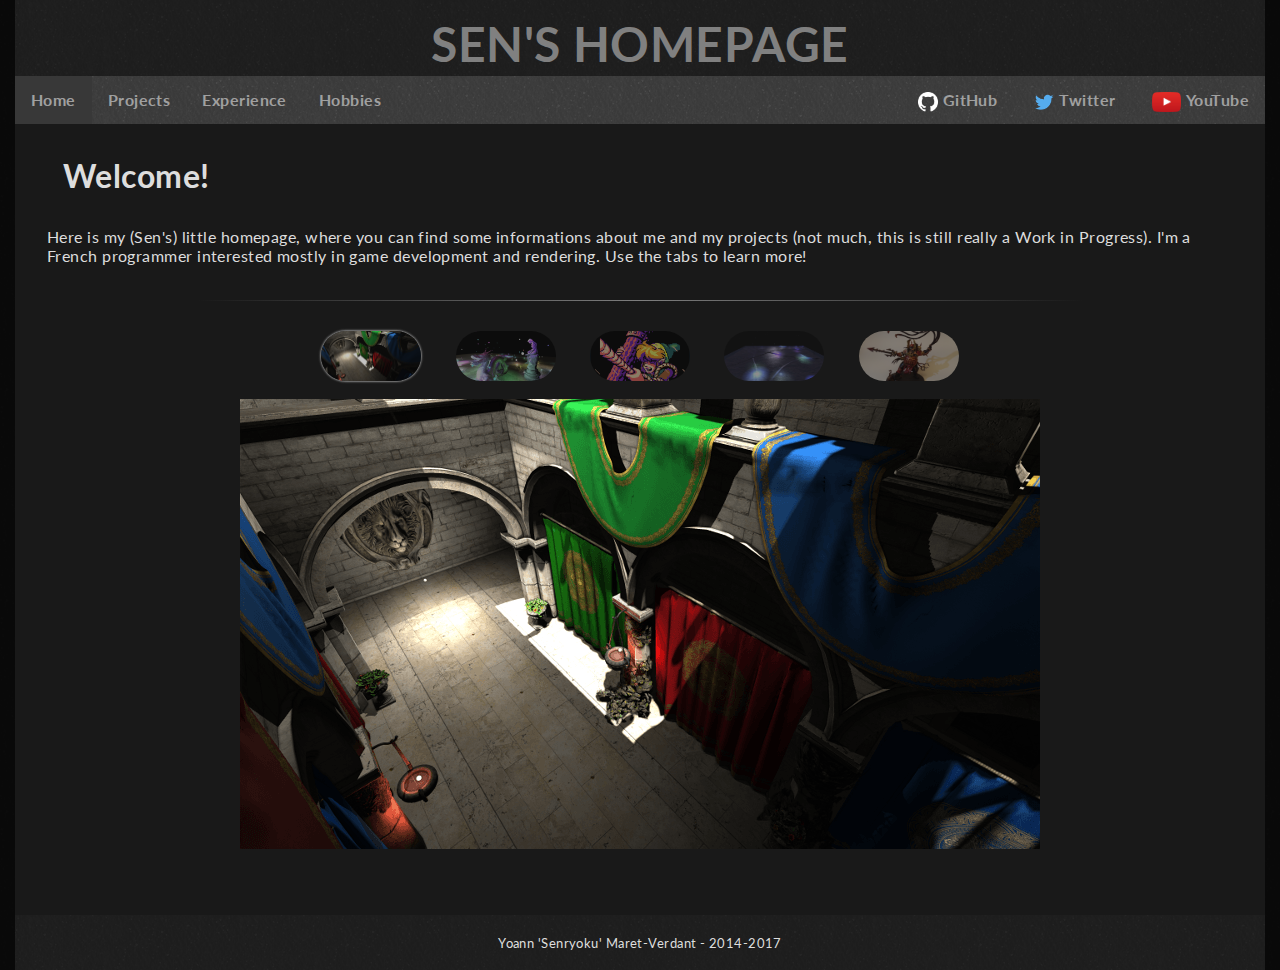
==== index.html @ f0add510 "style" ====
<!DOCTYPE html>
<html>
    <head>
		<meta http-equiv="Content-Type" content="text/html; charset=UTF-8" >
		<link href="https://fonts.googleapis.com/css?family=Lato" rel="stylesheet"> 
        <link rel="stylesheet" type="text/css" href="css/default_style.css" />
        <title>Sen's Homepage</title>
    </head>
    <body>
		<header>
			<h1>Sen's Homepage</h1>
		</header>
        
		<navbar>
			<ul id="nav">
				<li id="index"><a href="index.html">Home</a></li><!--
				--><li id="projects"><a href="projects.html">Projects</a></li><!--
				--><li id="experience"><a href="experience.html">Experience</a></li><!--
				--><li id="hobbies"><a href="hobbies.html">Hobbies</a></li><!--
			--></ul>
			
			<ul id="links">
				<li><!--
					--><a href="https://github.com/Senryoku/" ><img alt="GitHub Logo" src="data/img/GitHub-Mark-Light-32px.png" />GitHub</a><!--
				--></li><!--
				--><li><!--
					--><a href="https://twitter.com/Senryoku_" ><img alt="Twitter Logo" src="data/img/TwitterLogo.png" />Twitter</a><!--
				--></li><!--
				--><li><!--
					--><a href="https://www.youtube.com/channel/UCK7AMaH94nVYP1Jb4ZnoVQw/feed" ><img alt="YouTube Logo" src="data/img/YouTube-icon-full_color.png" />YouTube</a><!--
				--></li>
			</ul>
		</navbar>
				
		<content>
				<script>document.querySelector('#index').classList.add('selected');</script>
				
				<h2>Welcome!</h2>
				<p>
					Here is my (Sen's) little homepage, where you can find some informations about me and my projects (not much, this is still really a Work in Progress). I'm a French programmer interested mostly in game development and rendering.
					Use the tabs to learn more!
				</p>
				
				<hr>
				
				<style>
				#image-zoom {
					position: relative;
					margin: auto;
					height: 500px;
				}
				
				#image-zoom img {
					position: absolute;
					top: 0;
					margin-left: auto;
					margin-right: auto;
					left: 0;
					right: 0;
					max-width: 100%;
					max-height: 100%;
					transition: all 1s;
				}
				
				.fade {
					opacity: 0;
				}
				
				.image-collection {
					text-align: center;
				}
				
				.image-collection img {
					display: inline-block;
					
					width: 100px;
					height: 50px;
					object-fit: cover;
					
					-webkit-border-radius: 25px;
					-moz-border-radius: 25px;
					border-radius: 25px;
					
					margin-left: 15px;
					margin-right: 15px;
					margin-bottom: 15px;
					
					cursor: pointer;
					cursor: hand;
					
					opacity: 0.5;
					transition: all 1s;
				}
				
				.image-selected {
					opacity: 0.75 !important;
					box-shadow: 0px 0px 2px 1px #AAA;
				}
				
				.image-collection img:hover {
					opacity: 1;
					box-shadow: 0px 0px 2px 1px #EEE;
					transition: all 0.2s;
				}
				</style>
				
				<div class="image-collection">
					<img src="data/img/DeferredRendering/VHD_mini.png" />
					<img src="data/img/DeferredRendering/Particles250_mini.png" />
					<img src="data/img/SenBoy/SenBoy_Zelda_1.png" />
					<img src="data/img/water.png" />
					<img src="data/img/Warhammer/Bloodstoker.jpg" />
				</div>
				
				<div id="image-zoom">
					<img src="" />
					<img class="fade" src="" />
				</div>
				
				<script>
					let image_zoom = document.querySelector("#image-zoom");
					let displayed_img = 0;
					let col = document.querySelector(".image-collection");
					
					for (var i = 0, len = col.children.length; i < len; i++) {
						// Plug select funtion to all children
						(function(index) {
							col.children[index].onclick = function(){
								  select(index);
							}
						})(i);
					}
					
					var rotate_timing = 5000;
					var auto_rotate;
					var current_image = 0;
					
					function select(idx)
					{
						image_zoom.children[displayed_img].classList.add('fade');
						displayed_img = (displayed_img + 1) % 2;
						image_zoom.children[displayed_img].classList.remove('fade');
						
						col.children[current_image].classList.remove('image-selected');
						current_image = idx;
						col.children[current_image].classList.add('image-selected');
												
						image_zoom.children[displayed_img].src = col.children[idx].getAttribute("src");
						clearTimeout(auto_rotate);
						auto_rotate = setTimeout(roll_image, rotate_timing);
					}
					
					function roll_image()
					{
						select((current_image + 1) % col.children.length);
					}
					
					select(0);
				</script>
		</content>
		
		<footer>
			<p>
				Yoann 'Senryoku' Maret-Verdant - 2014-2017
			</p>
		</footer>
    </body>
</html>
---- css/default_style.css ----
html
{
	font-family: 'Lato', sans-serif;
	letter-spacing: 0.028em;
	
	background-color: black;
	background: linear-gradient(rgba(0, 0, 0, 0.85), rgba(0, 0, 0, 0.85)), url('../data/img/nav_bg.png');
	
	padding: 0;
	margin: 0;

    overflow: -moz-scrollbars-vertical; 
    overflow-y: scroll;
}

body
{
	display: grid;
	grid-template-rows: 4.75rem 3rem auto auto;
	grid-template-areas: 
		"header"
		"navbar"
		"content"
		"footer";
		
	background-color: #191919;
	color: #DDD;
	
	max-width: 1250px;
	min-height: 100vh;
	margin: 0 auto;
	
	font-size: 100%;
}

h1
{
	font-size: 3em;
	padding: 0;
	margin: 0;
	
	color: #808080;
}

a
{
	color: #A0A0A0;
	text-decoration: none;
}

a:hover
{
	color: #FFFFFF;
}

header 
{
	grid-area: header;
	background: linear-gradient(rgba(0, 0, 0, 0.5), rgba(0, 0, 0, 0.5)), url('../data/img/nav_bg.png');
}

header h1
{
	text-align: center;
	padding: 15px;
	text-transform: uppercase;
}

/****************************************************************
* Navbar */

navbar
{
	grid-area: navbar;
	
	display: grid;
	grid-template-columns: auto auto auto;
	grid-template-areas: "nav . links";
		
	background-image: url("../data/img/nav_bg.png");
	background-color: #404040;

	text-transform: capitalize;
}

#nav {
	grid-area: nav;
}

#links {
	grid-area: links;
	justify-self: end;
}

navbar ul
{
	display: inline;
	list-style-type: none;
	
	margin: 0;
	padding: 0;
	height: 3em;
}

navbar li
{
	display: inline-block;
	margin: 0;
	
	line-height: 3em;
	font-weight: bold;
	transition: background 0.3s;
}

navbar li.selected
{
	background-color: #383838;
}

navbar li:hover
{
	background-color: #303030;
	
	transition: background 0.3s;
}

navbar li a
{
	display: inline-block;
	width: 100%;
	height: 100%;
	padding-left: 1em;
	padding-right: 1em;
}

#links img
{
	height: 20px;
	padding: 5px;
	vertical-align: middle;
}

/****************************************************************/


h2
{
	text-transform: capitalize;
	font-size: 2em;
	
	padding: 0.5em;
	margin: 0px;
}

h3
{
	font-size: 1.5em;
}

content
{
	grid-area: content;
	
	background: #191919;
	display: block;
	margin: 0;
	padding: 1em;
	padding-left: 2em;
	padding-right: 2em;
}

content > img
{
	display: block; 
	margin: auto; 
	border-radius: 8px;
	box-shadow: 0 1px 5px #000000;
}


ul.FigureList
{
	width: 80%;
	margin: auto;
	text-align: center;
	list-style-type: none;
}

ul.FigureList_Col2
{
	width: 80%;
	margin: auto;
	text-align: center;
	list-style-type:none;
    -moz-column-count: 2;
    -moz-column-gap: 30px;
    -webkit-column-count: 2;
    -webkit-column-gap: 30px;
    column-count: 2;
    column-gap: 30px;
}

figure
{
	width: 100%;
	display: inline-block;
	margin: auto;
	padding-bottom: 15px;
	padding-top: 15px;
}

figure > *
{
	height: auto;
	max-width: 100%;
	display: block;
	margin: auto;
}

figure > img
{
	border-radius: 8px;
	box-shadow: 0 1px 5px #000000;
	max-width: 100%;
	max-height: 100%;
}

figure.single
{
	display: block;
	width: 80%;
	margin: auto;
	
	image-orientation: from-image;
}

figure.single img {
	max-height: 80vh;
}

figcaption  {
	text-align: center;
	margin: 5px;
}

footer
{
	background: linear-gradient(rgba(0, 0, 0, 0.5), rgba(0, 0, 0, 0.5)), url('../data/img/nav_bg.png');
	
	grid-area: footer;
	align-self: end;
	
	text-align: center;
	font-size: small;
	
	padding: 0.5em;
}

.collapse
{
	max-height: 2000px;
	opacity: 1;
	transition: opacity 1s, max-height 1s ease;
}

.collapse + input
{
	opacity: 0;
	max-height: 0;
	overflow: hidden;
	transition: opacity 1s, max-height 1s ease;
}

.collapse + input + *
{
	opacity: 0;
	max-height: 0;
	overflow: hidden;
	transition: opacity 1s, max-height 1s ease;
}

.collapse + input:checked + *
{
	max-height: 2000px;
	opacity: 1;
	transition: opacity 1s, max-height 1s ease;
}

hr
{
	border: 0;
	height: 1px;
	margin: 150px;
	margin-top: 35px;
	margin-bottom: 30px;
	background-image: linear-gradient(to right, rgba(0, 0, 0, 0), rgba(160, 160, 160, 0.75), rgba(0, 0, 0, 0));
}
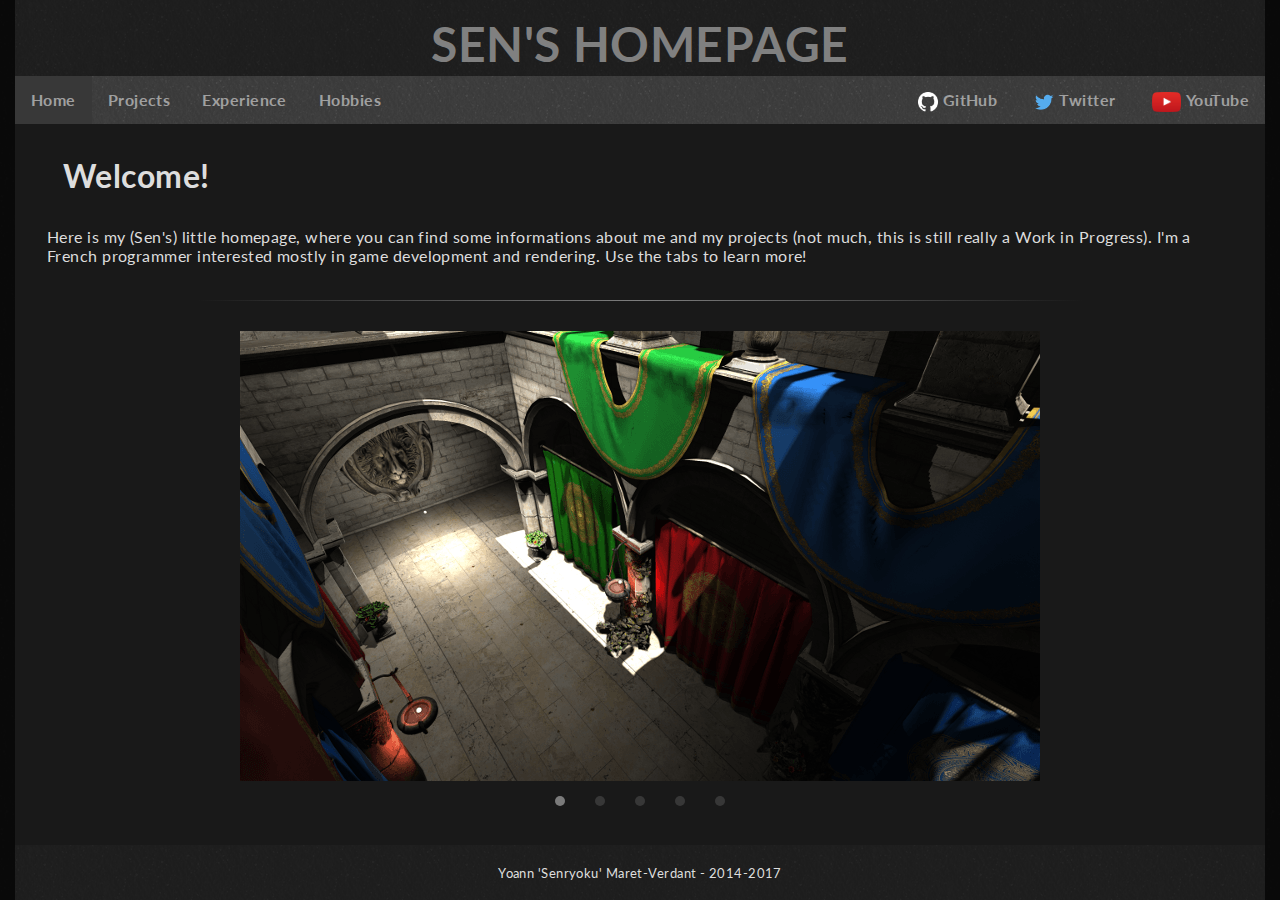
==== commit cfd8f915: "Classic." ====
--- a/index.html
+++ b/index.html
@@ -47,7 +47,7 @@
 				#image-zoom {
 					position: relative;
 					margin: auto;
-					height: 500px;
+					height: 450px;
 				}
 				
 				#image-zoom img {
@@ -58,7 +58,7 @@
 					left: 0;
 					right: 0;
 					max-width: 100%;
-					max-height: 100%;
+					height: 100%;
 					transition: all 1s;
 				}
 				
@@ -67,47 +67,46 @@
 				}
 				
 				.image-collection {
+					display: none;
+				}
+				
+				.image-collection-nav {
 					text-align: center;
 				}
 				
-				.image-collection img {
+				.image-collection-nav-el {
 					display: inline-block;
 					
-					width: 100px;
-					height: 50px;
-					object-fit: cover;
+					width: 10px;
+					height: 10px;
+					background-color: #555;
 					
-					-webkit-border-radius: 25px;
-					-moz-border-radius: 25px;
-					border-radius: 25px;
+					-webkit-border-radius: 5px;
+					-moz-border-radius: 5px;
+					border-radius: 5px;
 					
-					margin-left: 15px;
-					margin-right: 15px;
-					margin-bottom: 15px;
+					margin: 15px;
 					
 					cursor: pointer;
 					cursor: hand;
 					
 					opacity: 0.5;
-					transition: all 1s;
+					transition: all 0.5s;
+				}
+				
+				.image-collection-nav-el:hover {
+					background-color: #FFF;
 				}
 				
 				.image-selected {
-					opacity: 0.75 !important;
-					box-shadow: 0px 0px 2px 1px #AAA;
-				}
-				
-				.image-collection img:hover {
-					opacity: 1;
-					box-shadow: 0px 0px 2px 1px #EEE;
-					transition: all 0.2s;
+					background-color: #DDD;
 				}
 				</style>
 				
 				<div class="image-collection">
 					<img src="data/img/DeferredRendering/VHD_mini.png" />
 					<img src="data/img/DeferredRendering/Particles250_mini.png" />
-					<img src="data/img/SenBoy/SenBoy_Zelda_1.png" />
+					<img src="data/img/SenBoy/SenBoy_Debug_1.png" />
 					<img src="data/img/water.png" />
 					<img src="data/img/Warhammer/Bloodstoker.jpg" />
 				</div>
@@ -117,18 +116,25 @@
 					<img class="fade" src="" />
 				</div>
 				
+				<div class="image-collection-nav">
+				</div>
+				
 				<script>
 					let image_zoom = document.querySelector("#image-zoom");
 					let displayed_img = 0;
 					let col = document.querySelector(".image-collection");
+					let nav = document.querySelector(".image-collection-nav");
 					
 					for (var i = 0, len = col.children.length; i < len; i++) {
 						// Plug select funtion to all children
+						var el = document.createElement('div');
+						el.classList.add('image-collection-nav-el');
 						(function(index) {
-							col.children[index].onclick = function(){
+							el.onclick = function(){
 								  select(index);
 							}
 						})(i);
+						nav.appendChild(el);
 					}
 					
 					var rotate_timing = 5000;
@@ -141,9 +147,9 @@
 						displayed_img = (displayed_img + 1) % 2;
 						image_zoom.children[displayed_img].classList.remove('fade');
 						
-						col.children[current_image].classList.remove('image-selected');
+						nav.children[current_image].classList.remove('image-selected');
 						current_image = idx;
-						col.children[current_image].classList.add('image-selected');
+						nav.children[current_image].classList.add('image-selected');
 												
 						image_zoom.children[displayed_img].src = col.children[idx].getAttribute("src");
 						clearTimeout(auto_rotate);
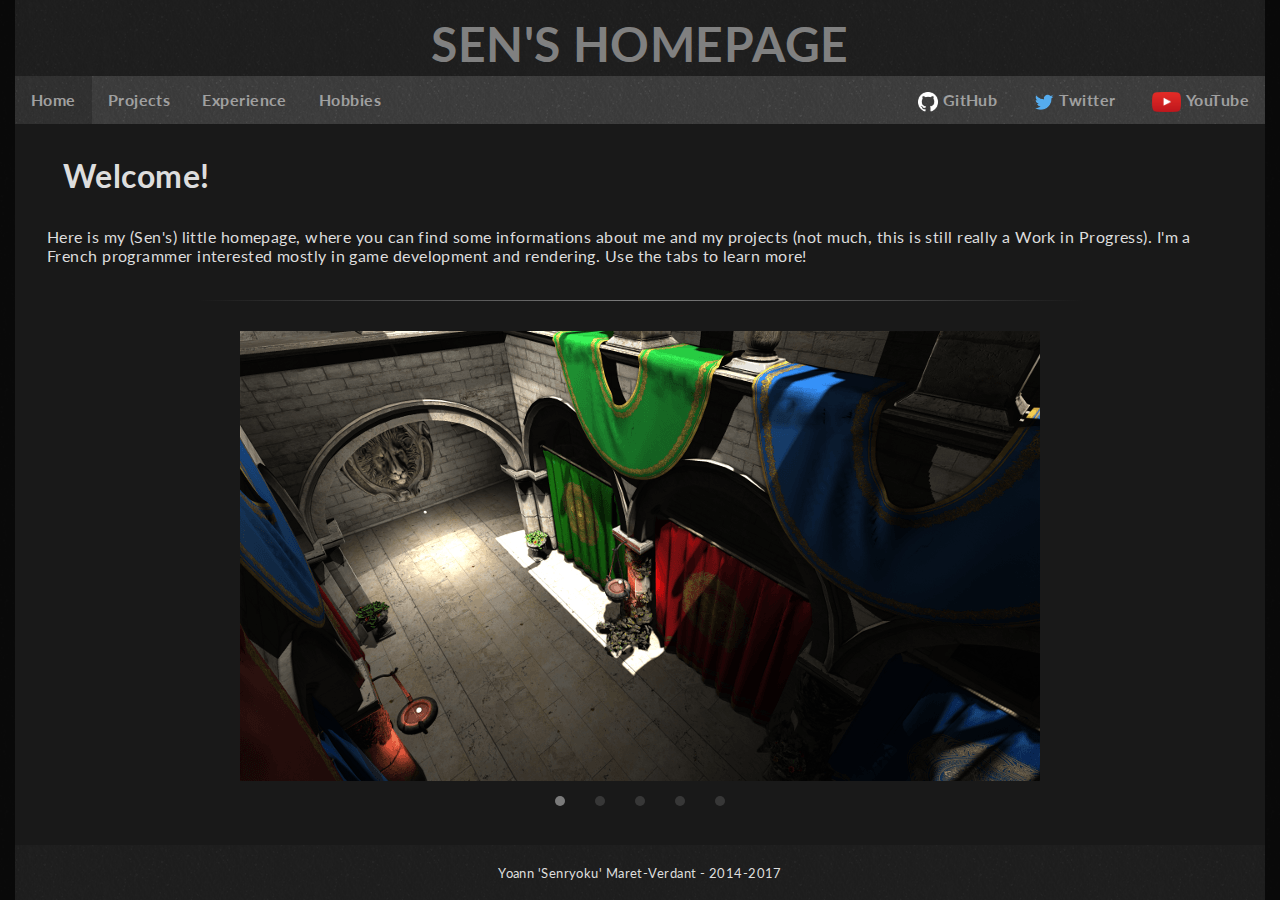
==== commit 6d7491f1: "modal nav" ====
--- a/index.html
+++ b/index.html
@@ -155,7 +155,7 @@
 						clearTimeout(auto_rotate);
 						auto_rotate = setTimeout(roll_image, rotate_timing);
 					}
-					
+										
 					function roll_image()
 					{
 						select((current_image + 1) % col.children.length);
--- a/css/default_style.css
+++ b/css/default_style.css
@@ -114,12 +114,12 @@
 
 navbar li.selected
 {
-	background-color: #383838;
+	background-color: rgba(0, 0, 0, 0.20);
 }
 
 navbar li:hover
 {
-	background-color: #303030;
+	background-color: rgba(0, 0, 0, 0.30);
 	
 	transition: background 0.3s;
 }
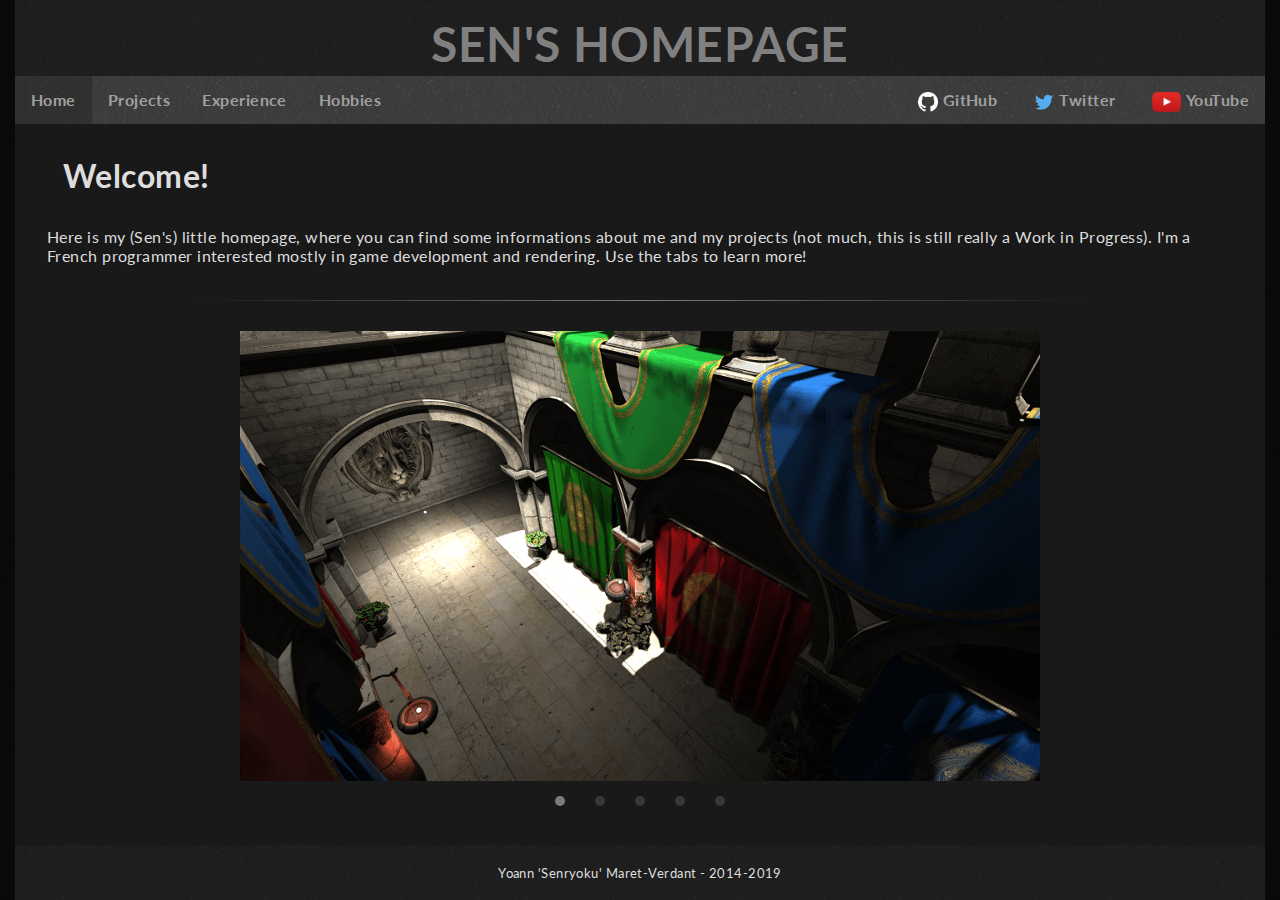
==== commit 70ef20bc: "MTGADraft" ====
--- a/index.html
+++ b/index.html
@@ -167,7 +167,7 @@
 		
 		<footer>
 			<p>
-				Yoann 'Senryoku' Maret-Verdant - 2014-2017
+				Yoann 'Senryoku' Maret-Verdant - 2014-2019
 			</p>
 		</footer>
     </body>
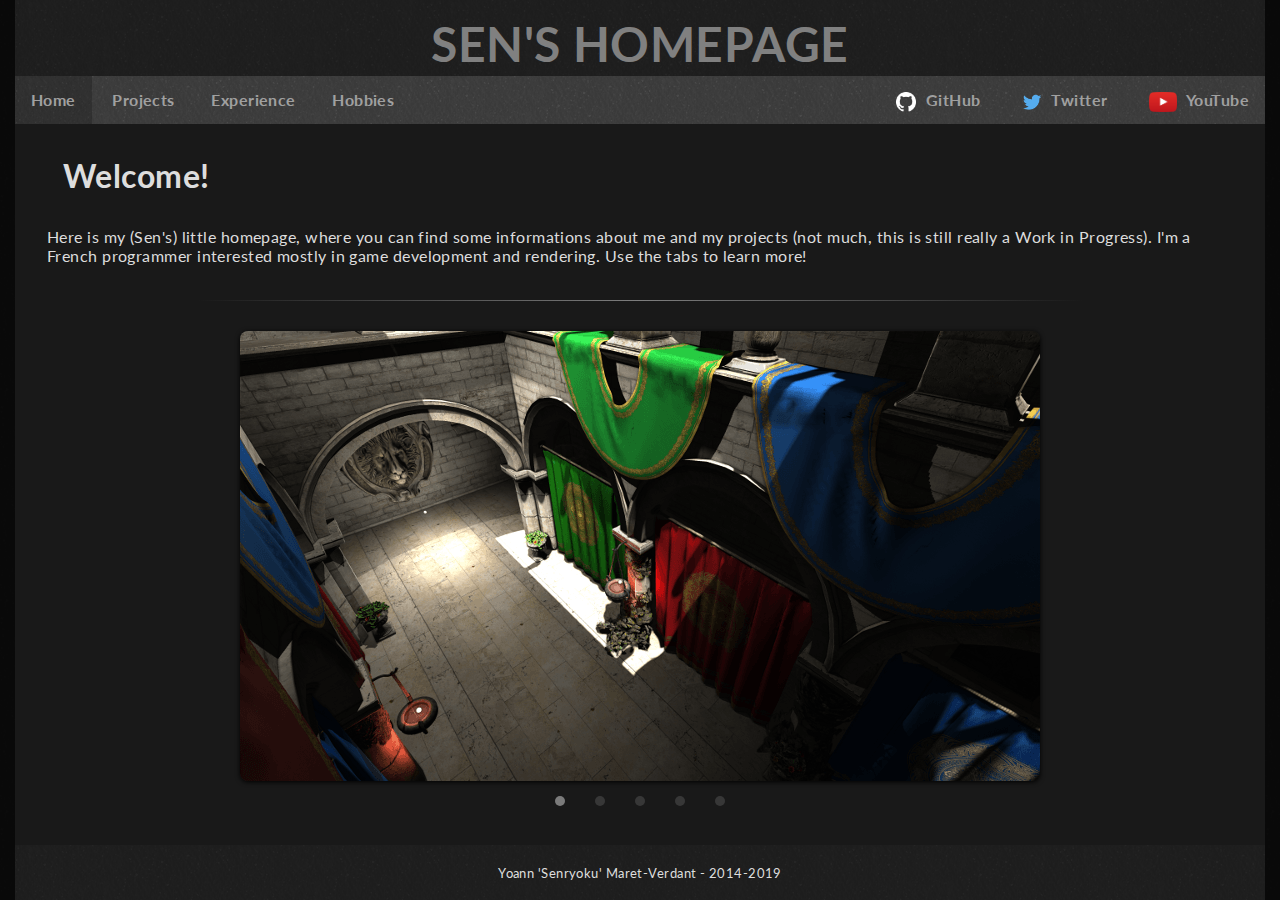
==== commit 3c8f8c0a: "Typo" ====
--- a/index.html
+++ b/index.html
@@ -1,39 +1,63 @@
 <!DOCTYPE html>
 <html>
-    <head>
-		<meta http-equiv="Content-Type" content="text/html; charset=UTF-8" >
-		<link href="https://fonts.googleapis.com/css?family=Lato" rel="stylesheet"> 
-        <link rel="stylesheet" type="text/css" href="css/default_style.css" />
-        <title>Sen's Homepage</title>
-    </head>
-    <body>
+	<head>
+		<meta http-equiv="Content-Type" content="text/html; charset=UTF-8" />
+		<link
+			href="https://fonts.googleapis.com/css?family=Lato"
+			rel="stylesheet"
+		/>
+		<link rel="stylesheet" type="text/css" href="css/default_style.css" />
+		<title>Sen's Homepage</title>
+	</head>
+	<body>
 		<header>
 			<h1>Sen's Homepage</h1>
 		</header>
-        
+
 		<navbar>
 			<ul id="nav">
-				<li id="index"><a href="index.html">Home</a></li><!--
-				--><li id="projects"><a href="projects.html">Projects</a></li><!--
-				--><li id="experience"><a href="experience.html">Experience</a></li><!--
-				--><li id="hobbies"><a href="hobbies.html">Hobbies</a></li><!--
-			--></ul>
-			
+				<li id="index"><a href="index.html">Home</a></li>
+				<li id="projects"><a href="projects.html">Projects</a></li>
+				<li id="experience">
+					<a href="experience.html">Experience</a>
+				</li>
+				<li id="hobbies"><a href="hobbies.html">Hobbies</a></li>
+			</ul>
+
 			<ul id="links">
-				<li><!--
-					--><a href="https://github.com/Senryoku/" ><img alt="GitHub Logo" src="data/img/GitHub-Mark-Light-32px.png" />GitHub</a><!--
-				--></li><!--
-				--><li><!--
-					--><a href="https://twitter.com/Senryoku_" ><img alt="Twitter Logo" src="data/img/TwitterLogo.png" />Twitter</a><!--
-				--></li><!--
-				--><li><!--
-					--><a href="https://www.youtube.com/channel/UCK7AMaH94nVYP1Jb4ZnoVQw/feed" ><img alt="YouTube Logo" src="data/img/YouTube-icon-full_color.png" />YouTube</a><!--
-				--></li>
+				<li>
+					<a href="https://github.com/Senryoku/">
+						<img
+							alt="GitHub Logo"
+							src="data/img/GitHub-Mark-Light-32px.png"
+						/>
+						GitHub
+					</a>
+				</li>
+				<li>
+					<a href="https://twitter.com/Senryoku_">
+						<img
+							alt="Twitter Logo"
+							src="data/img/TwitterLogo.png"
+						/>
+						Twitter
+					</a>
+				</li>
+				<li>
+					<a
+						href="https://www.youtube.com/channel/UCK7AMaH94nVYP1Jb4ZnoVQw/feed"
+					>
+						<img
+							alt="YouTube Logo"
+							src="data/img/YouTube-icon-full_color.png"
+						/>
+						YouTube
+					</a>
+				</li>
 			</ul>
 		</navbar>
-				
-		<content>
-				<script>document.querySelector('#index').classList.add('selected');</script>
+
+		<content>				<script>document.querySelector('#index').classList.add('selected');</script>
 				
 				<h2>Welcome!</h2>
 				<p>
--- a/css/default_style.css
+++ b/css/default_style.css
@@ -169,7 +169,7 @@
 	padding-right: 2em;
 }
 
-content > img
+content img
 {
 	display: block; 
 	margin: auto; 
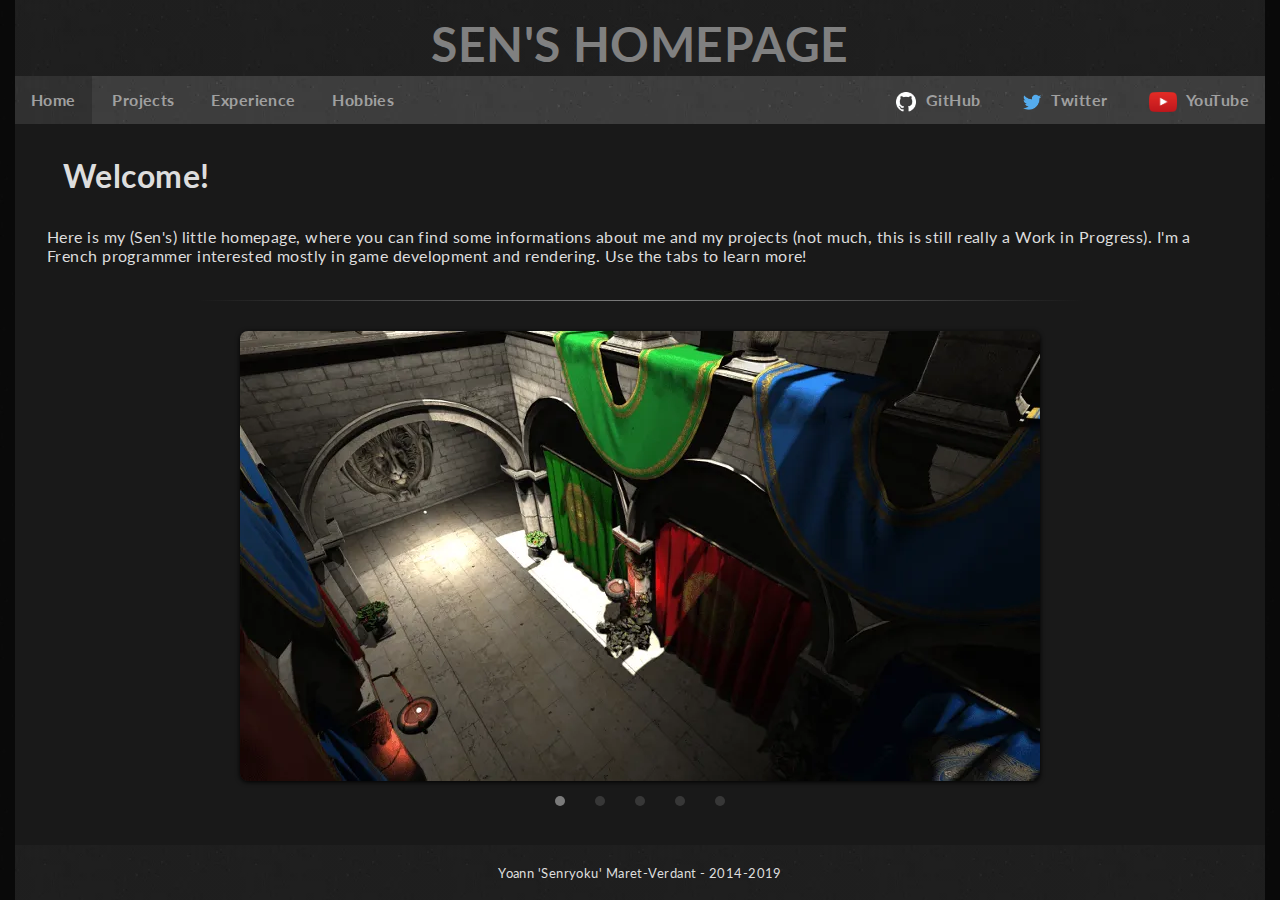
==== commit 8e4087e5: "Update + Webp" ====
--- a/index.html
+++ b/index.html
@@ -29,7 +29,7 @@
 					<a href="https://github.com/Senryoku/">
 						<img
 							alt="GitHub Logo"
-							src="data/img/GitHub-Mark-Light-32px.png"
+							src="data/img/GitHub-Mark-Light-32px.webp"
 						/>
 						GitHub
 					</a>
@@ -38,7 +38,7 @@
 					<a href="https://twitter.com/Senryoku_">
 						<img
 							alt="Twitter Logo"
-							src="data/img/TwitterLogo.png"
+							src="data/img/TwitterLogo.webp"
 						/>
 						Twitter
 					</a>
@@ -49,7 +49,7 @@
 					>
 						<img
 							alt="YouTube Logo"
-							src="data/img/YouTube-icon-full_color.png"
+							src="data/img/YouTube-icon-full_color.webp"
 						/>
 						YouTube
 					</a>
@@ -57,136 +57,139 @@
 			</ul>
 		</navbar>
 
-		<content>				<script>document.querySelector('#index').classList.add('selected');</script>
-				
-				<h2>Welcome!</h2>
-				<p>
-					Here is my (Sen's) little homepage, where you can find some informations about me and my projects (not much, this is still really a Work in Progress). I'm a French programmer interested mostly in game development and rendering.
-					Use the tabs to learn more!
-				</p>
-				
-				<hr>
-				
-				<style>
-				#image-zoom {
-					position: relative;
-					margin: auto;
-					height: 450px;
-				}
-				
-				#image-zoom img {
-					position: absolute;
-					top: 0;
-					margin-left: auto;
-					margin-right: auto;
-					left: 0;
-					right: 0;
-					max-width: 100%;
-					height: 100%;
-					transition: all 1s;
-				}
-				
-				.fade {
-					opacity: 0;
-				}
-				
-				.image-collection {
-					display: none;
-				}
-				
-				.image-collection-nav {
-					text-align: center;
-				}
-				
-				.image-collection-nav-el {
-					display: inline-block;
-					
-					width: 10px;
-					height: 10px;
-					background-color: #555;
-					
-					-webkit-border-radius: 5px;
-					-moz-border-radius: 5px;
-					border-radius: 5px;
-					
-					margin: 15px;
-					
-					cursor: pointer;
-					cursor: hand;
-					
-					opacity: 0.5;
-					transition: all 0.5s;
-				}
-				
-				.image-collection-nav-el:hover {
-					background-color: #FFF;
-				}
-				
-				.image-selected {
-					background-color: #DDD;
-				}
-				</style>
-				
-				<div class="image-collection">
-					<img src="data/img/DeferredRendering/VHD_mini.png" />
-					<img src="data/img/DeferredRendering/Particles250_mini.png" />
-					<img src="data/img/SenBoy/SenBoy_Debug_1.png" />
-					<img src="data/img/water.png" />
-					<img src="data/img/Warhammer/Bloodstoker.jpg" />
-				</div>
-				
-				<div id="image-zoom">
-					<img src="" />
-					<img class="fade" src="" />
-				</div>
-				
-				<div class="image-collection-nav">
-				</div>
-				
-				<script>
-					let image_zoom = document.querySelector("#image-zoom");
-					let displayed_img = 0;
-					let col = document.querySelector(".image-collection");
-					let nav = document.querySelector(".image-collection-nav");
-					
-					for (var i = 0, len = col.children.length; i < len; i++) {
-						// Plug select funtion to all children
-						var el = document.createElement('div');
-						el.classList.add('image-collection-nav-el');
-						(function(index) {
-							el.onclick = function(){
-								  select(index);
-							}
-						})(i);
-						nav.appendChild(el);
-					}
-					
-					var rotate_timing = 5000;
-					var auto_rotate;
-					var current_image = 0;
-					
-					function select(idx)
-					{
-						image_zoom.children[displayed_img].classList.add('fade');
-						displayed_img = (displayed_img + 1) % 2;
-						image_zoom.children[displayed_img].classList.remove('fade');
-						
-						nav.children[current_image].classList.remove('image-selected');
-						current_image = idx;
-						nav.children[current_image].classList.add('image-selected');
-												
-						image_zoom.children[displayed_img].src = col.children[idx].getAttribute("src");
-						clearTimeout(auto_rotate);
-						auto_rotate = setTimeout(roll_image, rotate_timing);
-					}
-										
-					function roll_image()
-					{
-						select((current_image + 1) % col.children.length);
-					}
-					
-					select(0);
-				</script>
+		<content><script>
+	document.querySelector("#index").classList.add("selected");
+</script>
+
+<h2>Welcome!</h2>
+<p>
+	Here is my (Sen's) little homepage, where you can find some informations
+	about me and my projects (not much, this is still really a Work in
+	Progress). I'm a French programmer interested mostly in game development and
+	rendering. Use the tabs to learn more!
+</p>
+
+<hr />
+
+<style>
+	#image-zoom {
+		position: relative;
+		margin: auto;
+		height: 450px;
+	}
+
+	#image-zoom img {
+		position: absolute;
+		top: 0;
+		margin-left: auto;
+		margin-right: auto;
+		left: 0;
+		right: 0;
+		max-width: 100%;
+		height: 100%;
+		transition: all 1s;
+	}
+
+	.fade {
+		opacity: 0;
+	}
+
+	.image-collection {
+		display: none;
+	}
+
+	.image-collection-nav {
+		text-align: center;
+	}
+
+	.image-collection-nav-el {
+		display: inline-block;
+
+		width: 10px;
+		height: 10px;
+		background-color: #555;
+
+		-webkit-border-radius: 5px;
+		-moz-border-radius: 5px;
+		border-radius: 5px;
+
+		margin: 15px;
+
+		cursor: pointer;
+		cursor: hand;
+
+		opacity: 0.5;
+		transition: all 0.5s;
+	}
+
+	.image-collection-nav-el:hover {
+		background-color: #fff;
+	}
+
+	.image-selected {
+		background-color: #ddd;
+	}
+</style>
+
+<div class="image-collection">
+	<img src="data/img/DeferredRendering/VHD_mini.webp" />
+	<img src="data/img/DeferredRendering/Particles250_mini.webp" />
+	<img src="data/img/SenBoy/SenBoy_Debug_1.webp" />
+	<img src="data/img/water.webp" />
+	<img src="data/img/Warhammer/Bloodstoker.jpg" />
+</div>
+
+<div id="image-zoom">
+	<img src="" />
+	<img class="fade" src="" />
+</div>
+
+<div class="image-collection-nav"></div>
+
+<script>
+	let image_zoom = document.querySelector("#image-zoom");
+	let displayed_img = 0;
+	let col = document.querySelector(".image-collection");
+	let nav = document.querySelector(".image-collection-nav");
+
+	for (var i = 0, len = col.children.length; i < len; i++) {
+		// Plug select funtion to all children
+		var el = document.createElement("div");
+		el.classList.add("image-collection-nav-el");
+		(function (index) {
+			el.onclick = function () {
+				select(index);
+			};
+		})(i);
+		nav.appendChild(el);
+	}
+
+	var rotate_timing = 5000;
+	var auto_rotate;
+	var current_image = 0;
+
+	function select(idx) {
+		image_zoom.children[displayed_img].classList.add("fade");
+		displayed_img = (displayed_img + 1) % 2;
+		image_zoom.children[displayed_img].classList.remove("fade");
+
+		nav.children[current_image].classList.remove("image-selected");
+		current_image = idx;
+		nav.children[current_image].classList.add("image-selected");
+
+		image_zoom.children[displayed_img].src =
+			col.children[idx].getAttribute("src");
+		clearTimeout(auto_rotate);
+		auto_rotate = setTimeout(roll_image, rotate_timing);
+	}
+
+	function roll_image() {
+		select((current_image + 1) % col.children.length);
+	}
+
+	select(0);
+</script>
+
 		</content>
 		
 		<footer>
--- a/css/default_style.css
+++ b/css/default_style.css
@@ -4,7 +4,7 @@
 	letter-spacing: 0.028em;
 	
 	background-color: black;
-	background: linear-gradient(rgba(0, 0, 0, 0.85), rgba(0, 0, 0, 0.85)), url('../data/img/nav_bg.png');
+	background: linear-gradient(rgba(0, 0, 0, 0.85), rgba(0, 0, 0, 0.85)), url('../data/img/nav_bg.webp');
 	
 	padding: 0;
 	margin: 0;
@@ -56,7 +56,7 @@
 header 
 {
 	grid-area: header;
-	background: linear-gradient(rgba(0, 0, 0, 0.5), rgba(0, 0, 0, 0.5)), url('../data/img/nav_bg.png');
+	background: linear-gradient(rgba(0, 0, 0, 0.5), rgba(0, 0, 0, 0.5)), url('../data/img/nav_bg.webp');
 }
 
 header h1
@@ -77,7 +77,7 @@
 	grid-template-columns: auto auto auto;
 	grid-template-areas: "nav . links";
 		
-	background-image: url("../data/img/nav_bg.png");
+	background-image: url("../data/img/nav_bg.webp");
 	background-color: #404040;
 
 	text-transform: capitalize;
@@ -245,7 +245,7 @@
 
 footer
 {
-	background: linear-gradient(rgba(0, 0, 0, 0.5), rgba(0, 0, 0, 0.5)), url('../data/img/nav_bg.png');
+	background: linear-gradient(rgba(0, 0, 0, 0.5), rgba(0, 0, 0, 0.5)), url('../data/img/nav_bg.webp');
 	
 	grid-area: footer;
 	align-self: end;
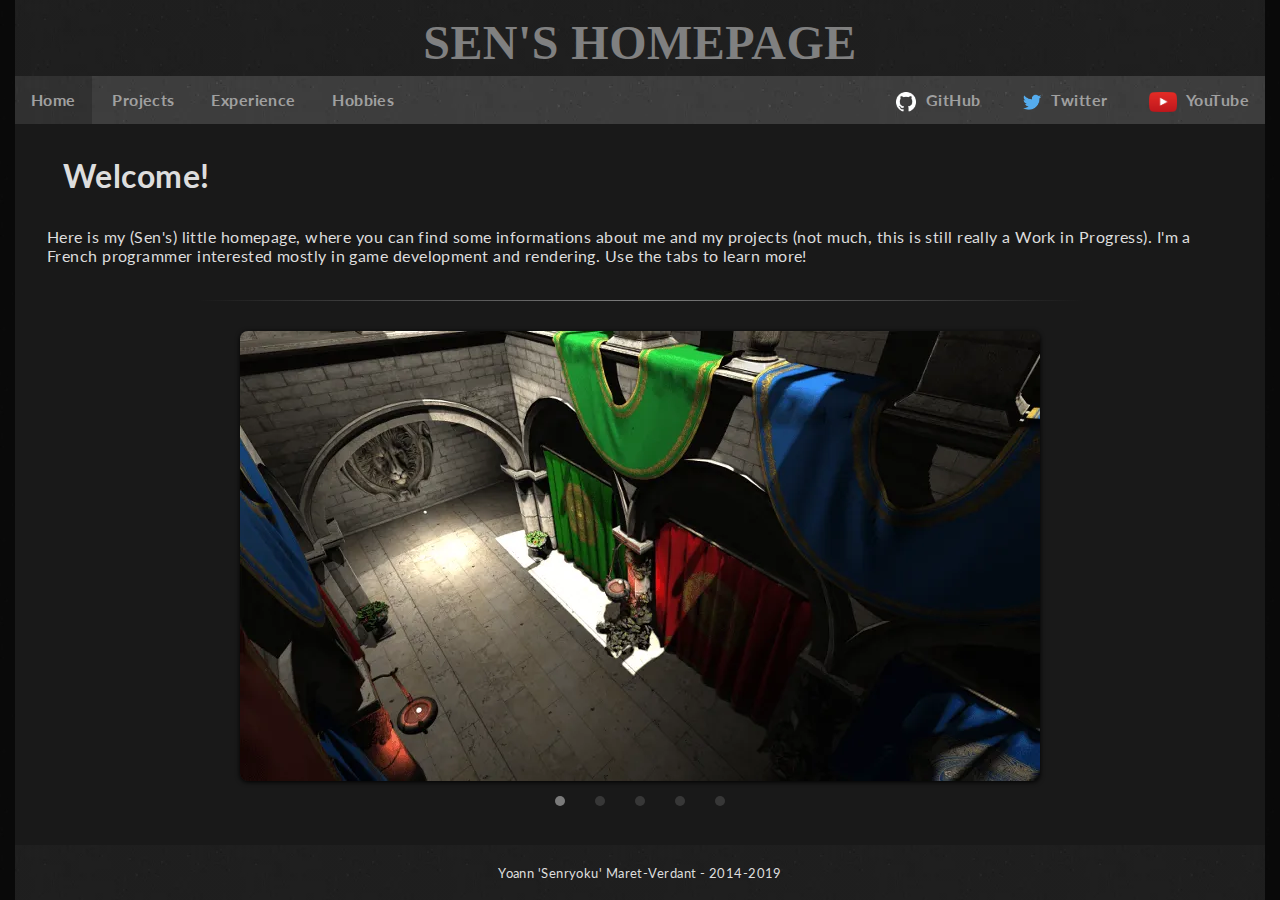
==== commit a121283f: "webp" ====
--- a/index.html
+++ b/index.html
@@ -136,7 +136,7 @@
 	<img src="data/img/DeferredRendering/Particles250_mini.webp" />
 	<img src="data/img/SenBoy/SenBoy_Debug_1.webp" />
 	<img src="data/img/water.webp" />
-	<img src="data/img/Warhammer/Bloodstoker.jpg" />
+	<img src="data/img/Warhammer/Bloodstoker.webp" />
 </div>
 
 <div id="image-zoom">
--- a/css/default_style.css
+++ b/css/default_style.css
@@ -38,7 +38,7 @@
 	font-size: 3em;
 	padding: 0;
 	margin: 0;
-	
+	font-family: Copperplate;
 	color: #808080;
 }
 
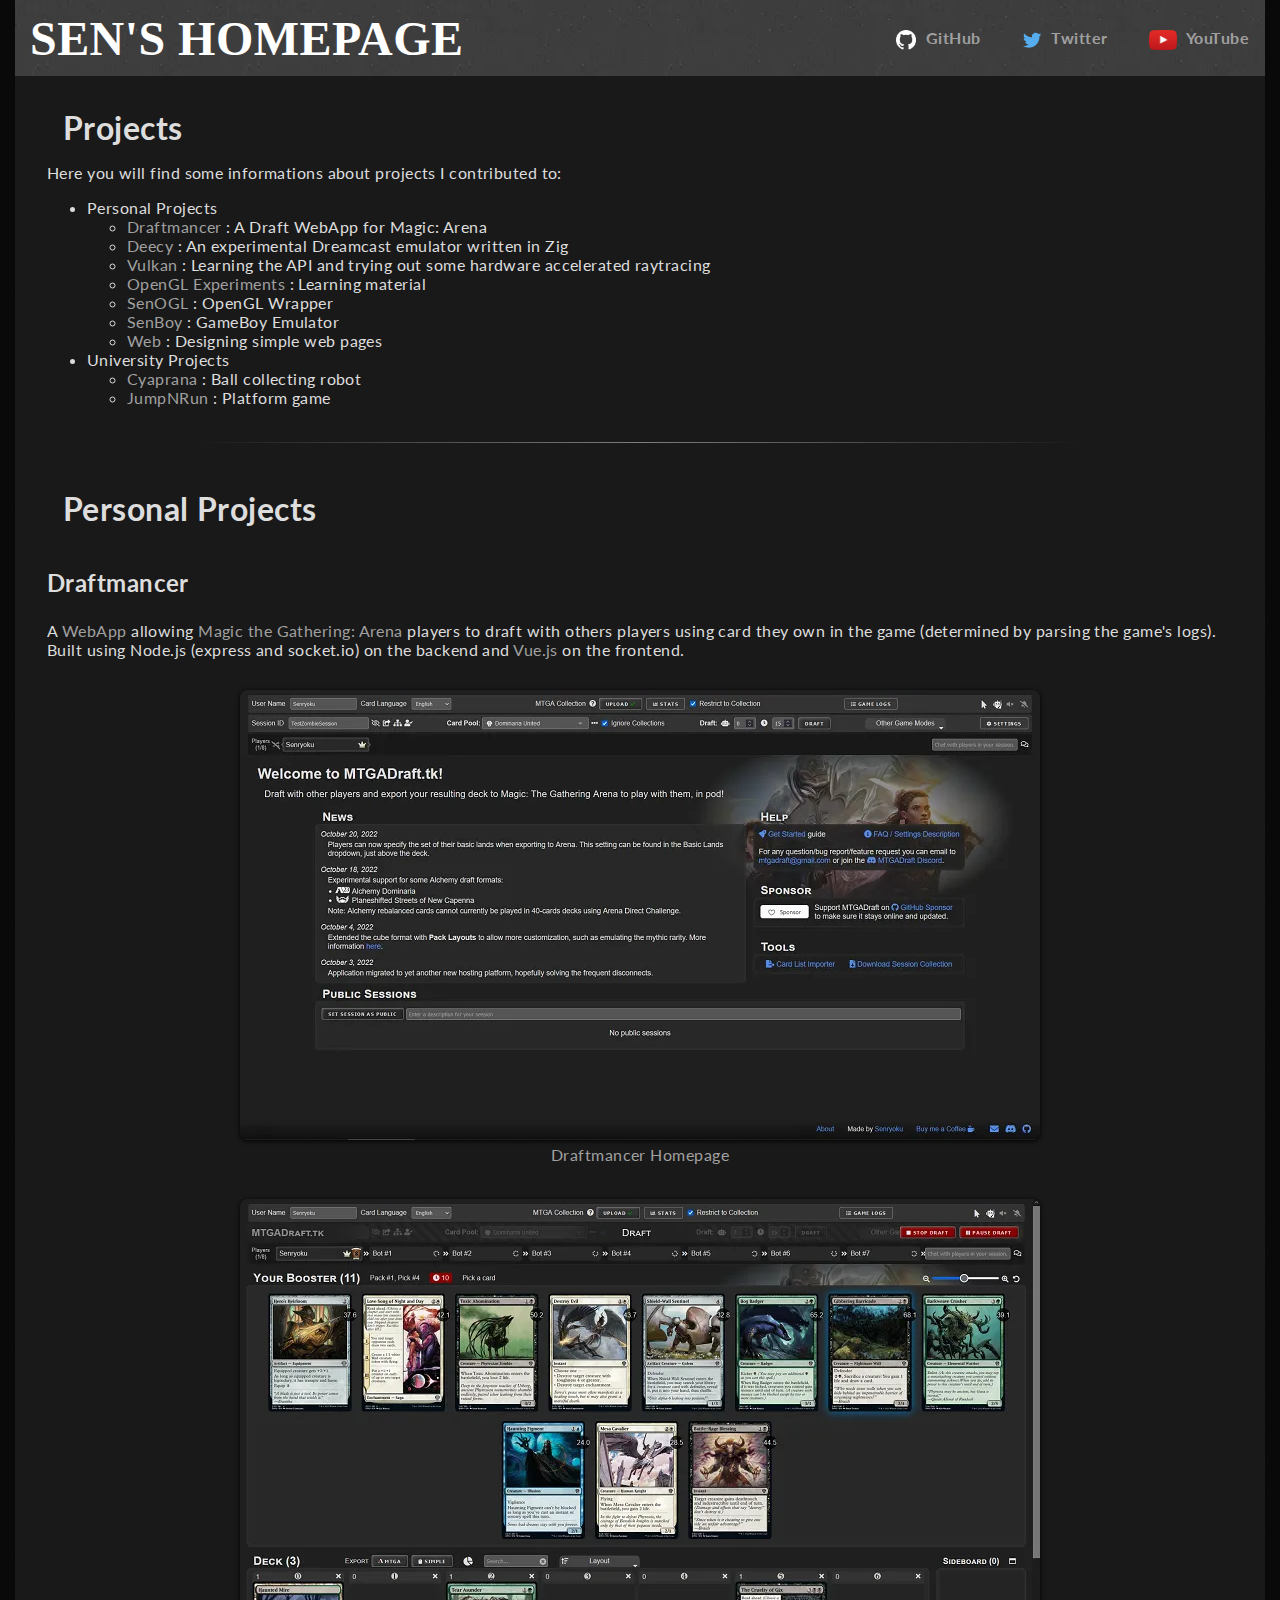
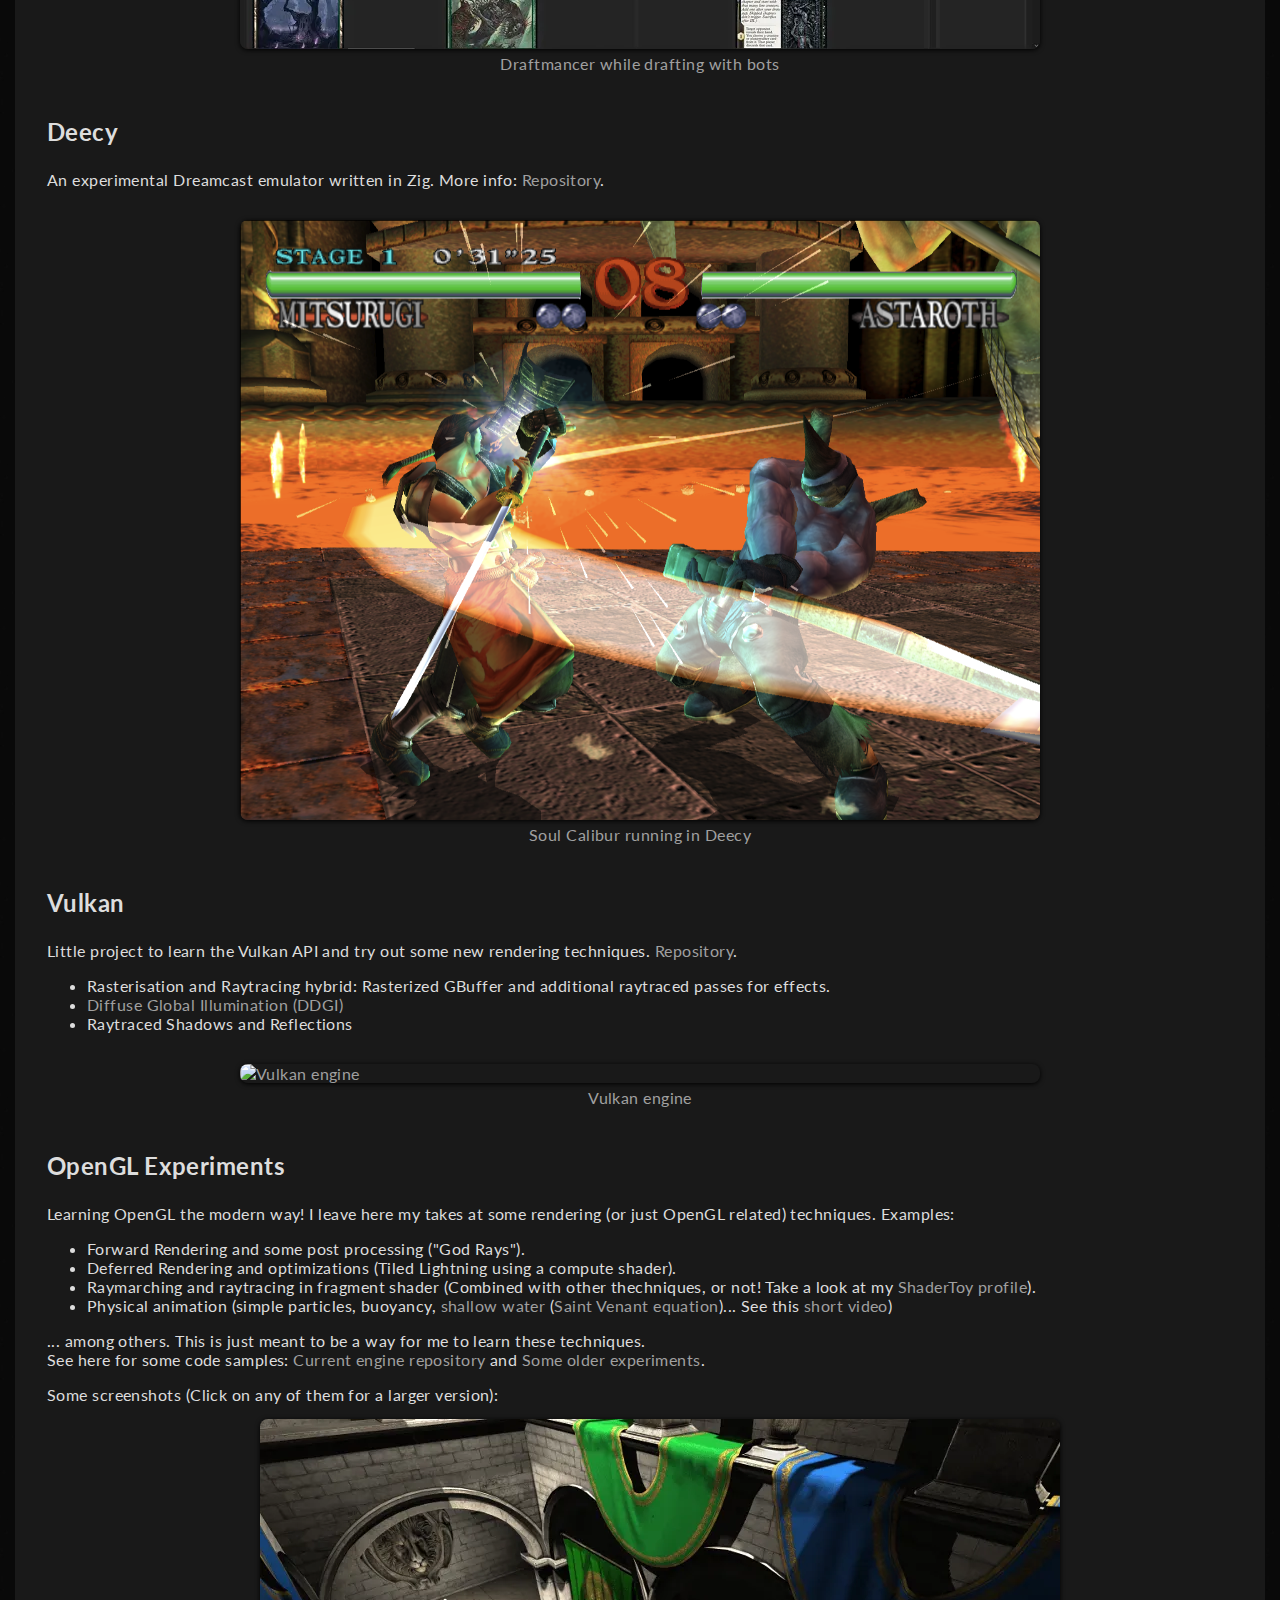
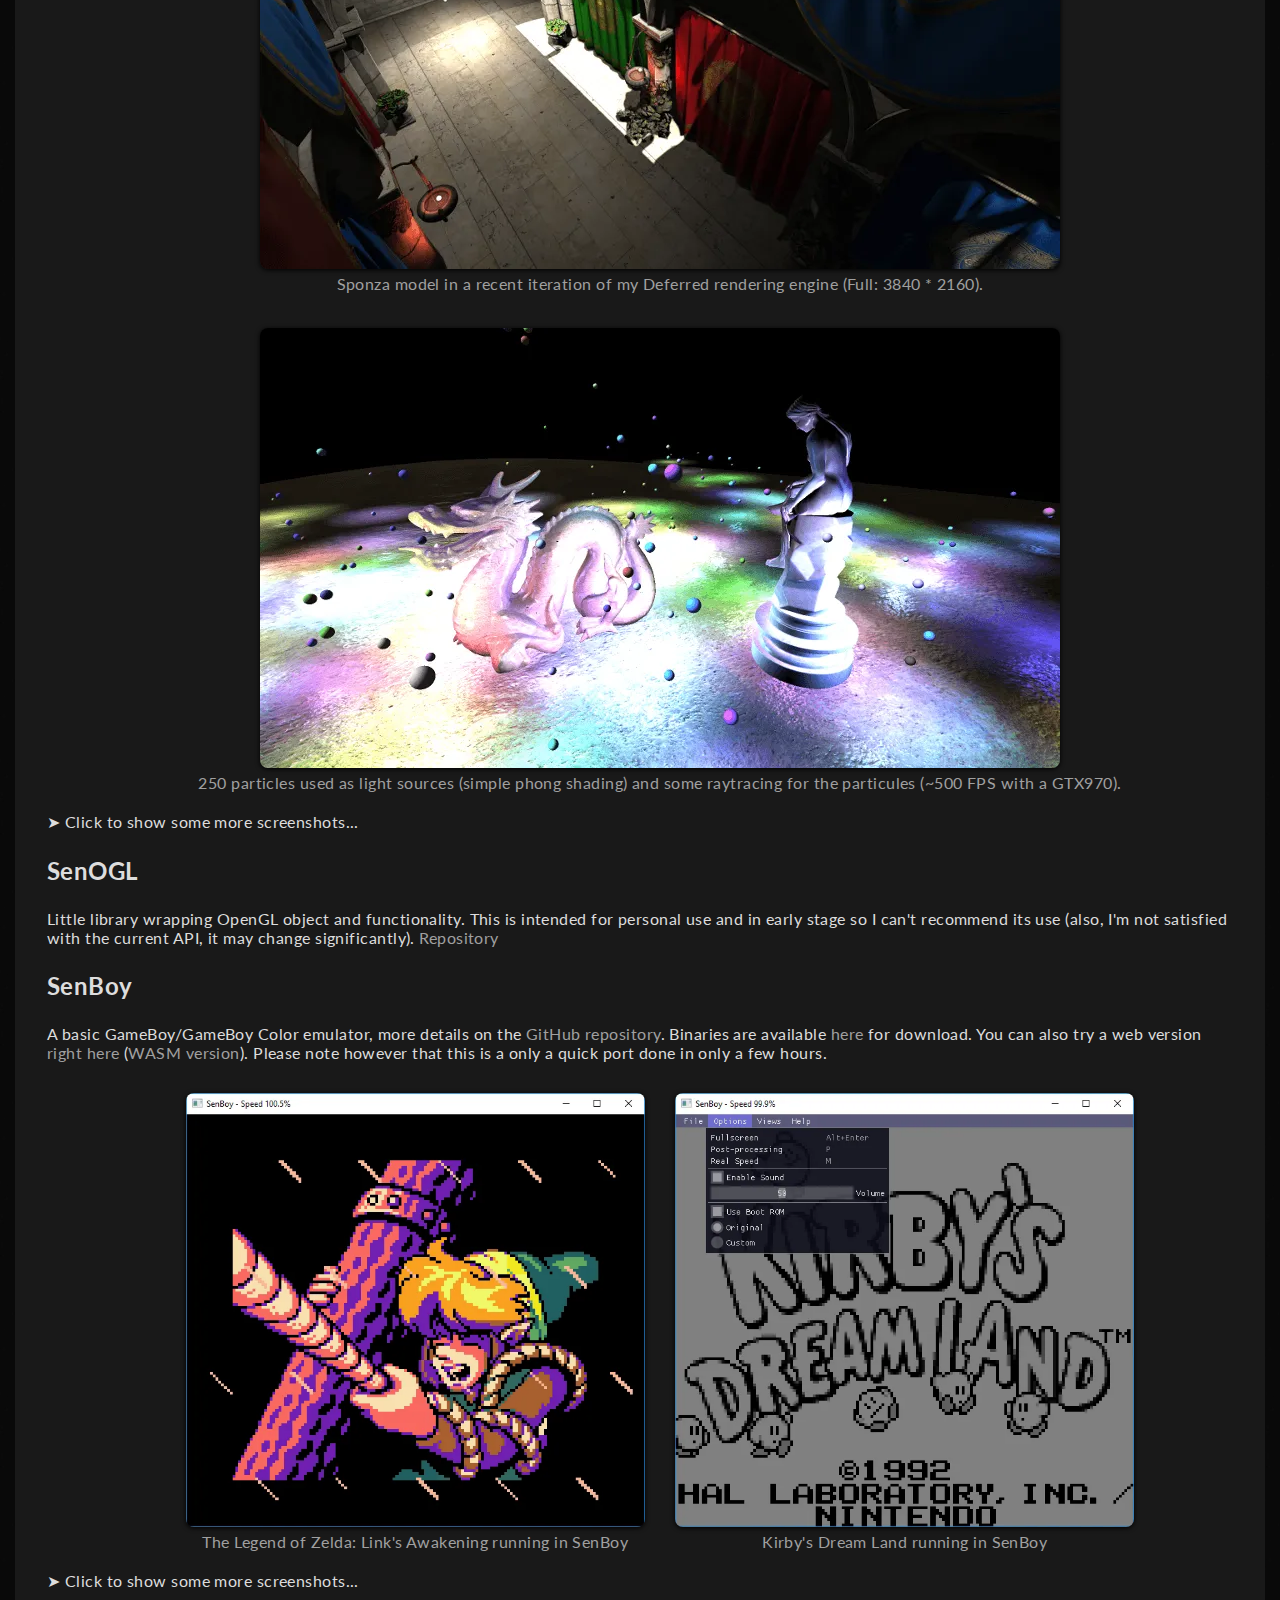
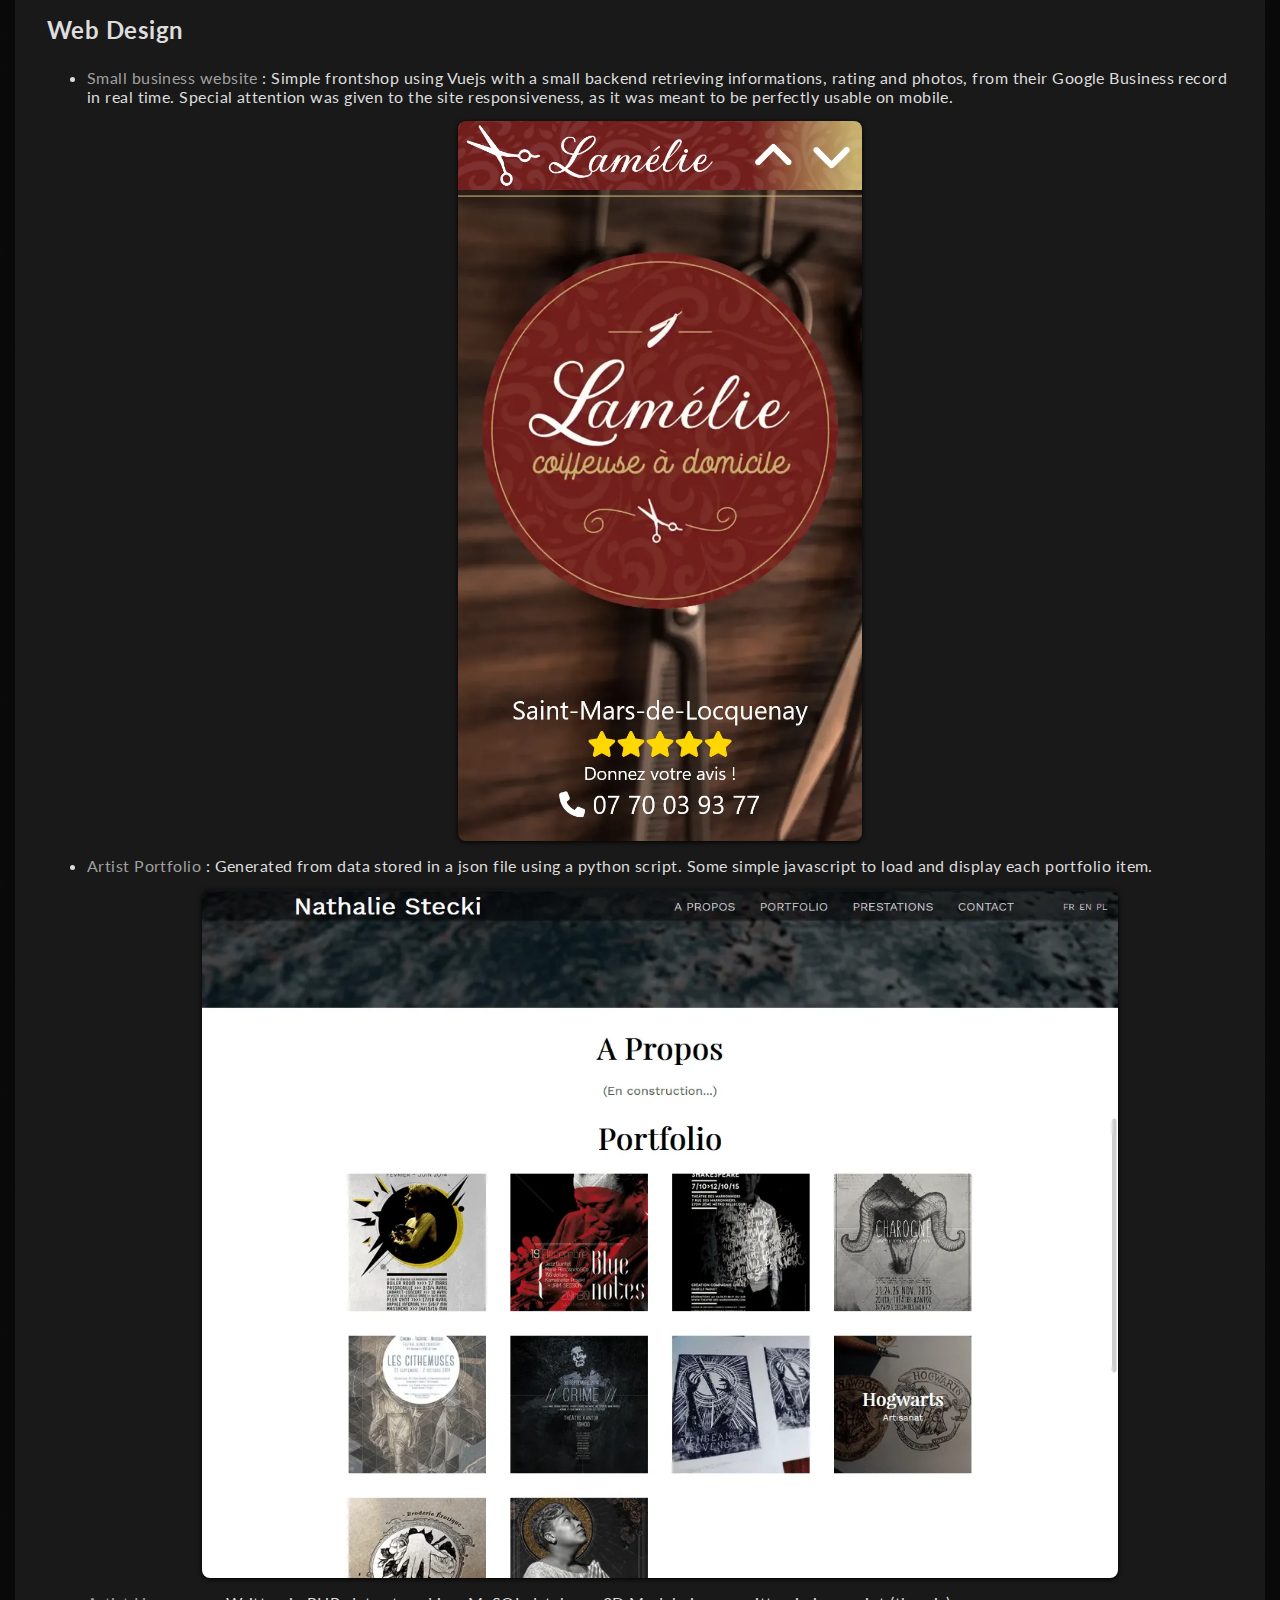
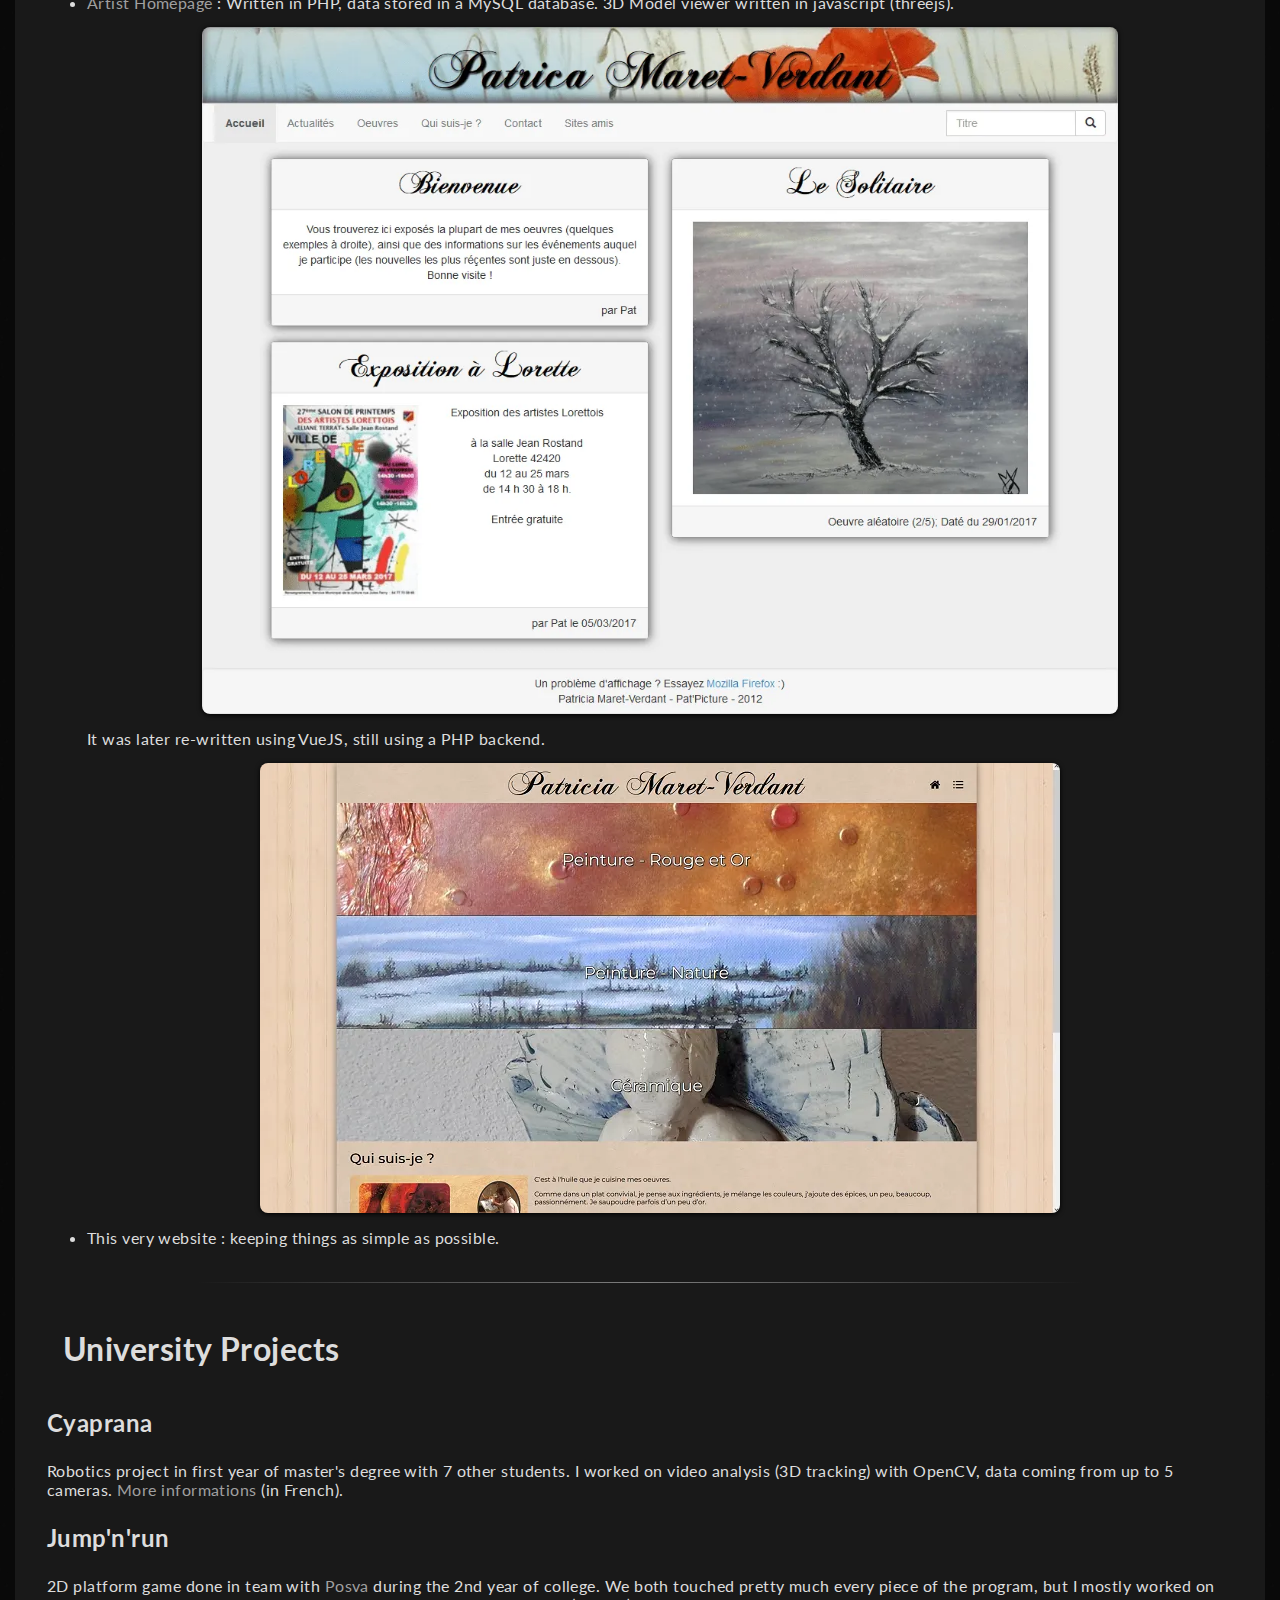
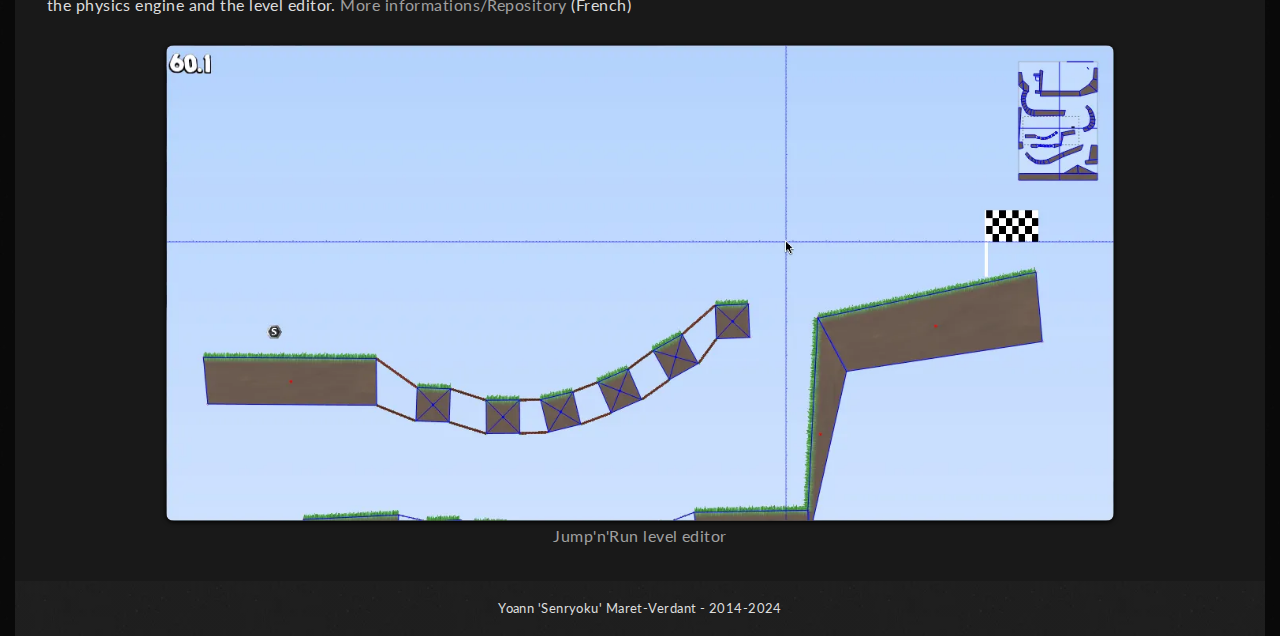
==== commit d2d3d5a3: "simplify; update" ====
--- a/index.html
+++ b/index.html
@@ -12,190 +12,514 @@
 	<body>
 		<header>
 			<h1>Sen's Homepage</h1>
+			<navbar>
+				<ul id="links">
+					<li>
+						<a href="https://github.com/Senryoku/">
+							<img
+								alt="GitHub Logo"
+								src="data/img/GitHub-Mark-Light-32px.webp"
+							/>
+							GitHub
+						</a>
+					</li>
+					<li>
+						<a href="https://twitter.com/Senryoku_">
+							<img
+								alt="Twitter Logo"
+								src="data/img/TwitterLogo.webp"
+							/>
+							Twitter
+						</a>
+					</li>
+					<li>
+						<a
+							href="https://www.youtube.com/channel/UCK7AMaH94nVYP1Jb4ZnoVQw/feed"
+						>
+							<img
+								alt="YouTube Logo"
+								src="data/img/YouTube-icon-full_color.webp"
+							/>
+							YouTube
+						</a>
+					</li>
+				</ul>
+			</navbar>
 		</header>
 
-		<navbar>
-			<ul id="nav">
-				<li id="index"><a href="index.html">Home</a></li>
-				<li id="projects"><a href="projects.html">Projects</a></li>
-				<li id="experience">
-					<a href="experience.html">Experience</a>
-				</li>
-				<li id="hobbies"><a href="hobbies.html">Hobbies</a></li>
-			</ul>
-
-			<ul id="links">
-				<li>
-					<a href="https://github.com/Senryoku/">
-						<img
-							alt="GitHub Logo"
-							src="data/img/GitHub-Mark-Light-32px.webp"
-						/>
-						GitHub
-					</a>
-				</li>
-				<li>
-					<a href="https://twitter.com/Senryoku_">
-						<img
-							alt="Twitter Logo"
-							src="data/img/TwitterLogo.webp"
-						/>
-						Twitter
-					</a>
+		<content>
+			<h2>Projects</h2>
+
+			Here you will find some informations about projects I contributed
+			to:
+			<ul>
+				<li>
+					Personal Projects
+					<ul>
+						<li>
+							<a href="#Draftmancer">Draftmancer</a> : A Draft
+							WebApp for Magic: Arena
+						</li>
+						<li>
+							<a href="#Deecy">Deecy</a> : An experimental
+							Dreamcast emulator written in Zig
+						</li>
+						<li>
+							<a href="#Vulkan">Vulkan</a> : Learning the API and
+							trying out some hardware accelerated raytracing
+						</li>
+						<li>
+							<a href="#OpenGLExperiments">OpenGL Experiments</a>
+							: Learning material
+						</li>
+						<li><a href="#SenOGL">SenOGL</a> : OpenGL Wrapper</li>
+						<li><a href="#SenBoy">SenBoy</a> : GameBoy Emulator</li>
+						<li>
+							<a href="#Web">Web</a> : Designing simple web pages
+						</li>
+					</ul>
+				</li>
+				<li>
+					University Projects
+					<ul>
+						<li>
+							<a href="#Cyaprana">Cyaprana</a> : Ball collecting
+							robot
+						</li>
+						<li>
+							<a href="#JumpNRun">JumpNRun</a> : Platform game
+						</li>
+					</ul>
+				</li>
+			</ul>
+
+			<hr />
+
+			<h2>Personal Projects</h2>
+
+			<h3 id="Draftmancer">Draftmancer</h3>
+			<p>
+				A <a href="https://draftmancer.com/">WebApp</a> allowing
+				<a href="https://magic.wizards.com/en/mtgarena"
+					>Magic the Gathering: Arena</a
+				>
+				players to draft with others players using card they own in the
+				game (determined by parsing the game's logs). Built using
+				Node.js (express and socket.io) on the backend and
+				<a href="https://vuejs.org/">Vue.js</a> on the frontend.
+			</p>
+
+			<a href="data/img/MTGADraft.webp">
+				<figure>
+					<img src="data/img/MTGADraft-min.webp" alt="Draftmancer" />
+					<figcaption>Draftmancer Homepage</figcaption>
+				</figure>
+			</a>
+
+			<a href="data/img/MTGADraft-2.webp">
+				<figure>
+					<img
+						src="data/img/MTGADraft-2-min.webp"
+						alt="Draftmancer"
+					/>
+					<figcaption>
+						Draftmancer while drafting with bots
+					</figcaption>
+				</figure>
+			</a>
+
+			<h3 id="Deecy">Deecy</h3>
+
+			<p>
+				An experimental Dreamcast emulator written in Zig. More info:
+				<a href="https://github.com/Senryoku/Deecy" target="_blank"
+					>Repository</a
+				>.
+			</p>
+
+			<a href="data/img/deecy.png">
+				<figure>
+					<img
+						src="data/img/deecy.png"
+						alt="Deecy"
+						style="max-width: 800px"
+					/>
+					<figcaption>Soul Calibur running in Deecy</figcaption>
+				</figure>
+			</a>
+
+			<h3 id="Vulkan">Vulkan</h3>
+
+			<p>
+				Little project to learn the Vulkan API and try out some new
+				rendering techniques.
+				<a href="https://github.com/Senryoku/VulkanExp" target="_blank"
+					>Repository</a
+				>.
+			</p>
+
+			<ul>
+				<li>
+					Rasterisation and Raytracing hybrid: Rasterized GBuffer and
+					additional raytraced passes for effects.
 				</li>
 				<li>
 					<a
-						href="https://www.youtube.com/channel/UCK7AMaH94nVYP1Jb4ZnoVQw/feed"
+						href="https://morgan3d.github.io/articles/2019-04-01-ddgi/"
+						target="_blank"
+						>Diffuse Global Illumination (DDGI)</a
 					>
-						<img
-							alt="YouTube Logo"
-							src="data/img/YouTube-icon-full_color.webp"
-						/>
-						YouTube
-					</a>
-				</li>
-			</ul>
-		</navbar>
-
-		<content><script>
-	document.querySelector("#index").classList.add("selected");
-</script>
-
-<h2>Welcome!</h2>
-<p>
-	Here is my (Sen's) little homepage, where you can find some informations
-	about me and my projects (not much, this is still really a Work in
-	Progress). I'm a French programmer interested mostly in game development and
-	rendering. Use the tabs to learn more!
-</p>
-
-<hr />
-
-<style>
-	#image-zoom {
-		position: relative;
-		margin: auto;
-		height: 450px;
-	}
-
-	#image-zoom img {
-		position: absolute;
-		top: 0;
-		margin-left: auto;
-		margin-right: auto;
-		left: 0;
-		right: 0;
-		max-width: 100%;
-		height: 100%;
-		transition: all 1s;
-	}
-
-	.fade {
-		opacity: 0;
-	}
-
-	.image-collection {
-		display: none;
-	}
-
-	.image-collection-nav {
-		text-align: center;
-	}
-
-	.image-collection-nav-el {
-		display: inline-block;
-
-		width: 10px;
-		height: 10px;
-		background-color: #555;
-
-		-webkit-border-radius: 5px;
-		-moz-border-radius: 5px;
-		border-radius: 5px;
-
-		margin: 15px;
-
-		cursor: pointer;
-		cursor: hand;
-
-		opacity: 0.5;
-		transition: all 0.5s;
-	}
-
-	.image-collection-nav-el:hover {
-		background-color: #fff;
-	}
-
-	.image-selected {
-		background-color: #ddd;
-	}
-</style>
-
-<div class="image-collection">
-	<img src="data/img/DeferredRendering/VHD_mini.webp" />
-	<img src="data/img/DeferredRendering/Particles250_mini.webp" />
-	<img src="data/img/SenBoy/SenBoy_Debug_1.webp" />
-	<img src="data/img/water.webp" />
-	<img src="data/img/Warhammer/Bloodstoker.webp" />
-</div>
-
-<div id="image-zoom">
-	<img src="" />
-	<img class="fade" src="" />
-</div>
-
-<div class="image-collection-nav"></div>
-
-<script>
-	let image_zoom = document.querySelector("#image-zoom");
-	let displayed_img = 0;
-	let col = document.querySelector(".image-collection");
-	let nav = document.querySelector(".image-collection-nav");
-
-	for (var i = 0, len = col.children.length; i < len; i++) {
-		// Plug select funtion to all children
-		var el = document.createElement("div");
-		el.classList.add("image-collection-nav-el");
-		(function (index) {
-			el.onclick = function () {
-				select(index);
-			};
-		})(i);
-		nav.appendChild(el);
-	}
-
-	var rotate_timing = 5000;
-	var auto_rotate;
-	var current_image = 0;
-
-	function select(idx) {
-		image_zoom.children[displayed_img].classList.add("fade");
-		displayed_img = (displayed_img + 1) % 2;
-		image_zoom.children[displayed_img].classList.remove("fade");
-
-		nav.children[current_image].classList.remove("image-selected");
-		current_image = idx;
-		nav.children[current_image].classList.add("image-selected");
-
-		image_zoom.children[displayed_img].src =
-			col.children[idx].getAttribute("src");
-		clearTimeout(auto_rotate);
-		auto_rotate = setTimeout(roll_image, rotate_timing);
-	}
-
-	function roll_image() {
-		select((current_image + 1) % col.children.length);
-	}
-
-	select(0);
-</script>
-
+				</li>
+				<li>Raytraced Shadows and Reflections</li>
+			</ul>
+
+			<a
+				href="https://user-images.githubusercontent.com/1338143/174816896-d6c1cb4f-dbf4-464f-ba7b-c82672f5e50f.png"
+			>
+				<figure>
+					<img
+						src="https://user-images.githubusercontent.com/1338143/174816896-d6c1cb4f-dbf4-464f-ba7b-c82672f5e50f.png"
+						alt="Vulkan engine"
+						style="max-width: 800px"
+					/>
+					<figcaption>Vulkan engine</figcaption>
+				</figure>
+			</a>
+
+			<h3 id="OpenGLExperiments">OpenGL Experiments</h3>
+
+			<p>
+				Learning OpenGL the modern way! I leave here my takes at some
+				rendering (or just OpenGL related) techniques. Examples:
+			</p>
+			<ul>
+				<li>
+					Forward Rendering and some post processing ("God Rays").
+				</li>
+				<li>
+					Deferred Rendering and optimizations (Tiled Lightning using
+					a compute shader).
+				</li>
+				<li>
+					Raymarching and raytracing in fragment shader (Combined with
+					other thechniques, or not! Take a look at my
+					<a href="https://www.shadertoy.com/user/Senryoku"
+						>ShaderToy profile</a
+					>).
+				</li>
+				<li>
+					Physical animation (simple particles, buoyancy,
+					<a
+						href="http://en.wikipedia.org/wiki/Shallow_water_equations"
+						>shallow water</a
+					>
+					(<a
+						href="http://en.wikipedia.org/wiki/1-D_Saint_Venant_equation"
+						>Saint Venant equation</a
+					>)... See this
+					<a href="https://www.youtube.com/watch?v=OqNeKwgqEb8"
+						>short video</a
+					>)
+				</li>
+			</ul>
+			<p>
+				... among others. This is just meant to be a way for me to learn
+				these techniques.<br />
+				See here for some code samples:
+				<a href="https://github.com/Senryoku/SEngine"
+					>Current engine repository</a
+				>
+				and
+				<a href="https://github.com/Senryoku/OpenGL_Toolbox"
+					>Some older experiments</a
+				>.
+			</p>
+
+			Some screenshots (Click on any of them for a larger version):
+			<ul class="FigureList">
+				<li>
+					<a href="data/img/DeferredRendering/VHD.webp">
+						<figure>
+							<img
+								src="data/img/DeferredRendering/VHD_mini.webp"
+								alt="Sponza model in a recent iteration of my Deferred rendering engine."
+							/>
+							<figcaption>
+								Sponza model in a recent iteration of my
+								Deferred rendering engine (Full: 3840 * 2160).
+							</figcaption>
+						</figure>
+					</a>
+				</li>
+
+				<li>
+					<a href="data/img/DeferredRendering/Particles250_2.webp">
+						<figure>
+							<img
+								src="data/img/DeferredRendering/Particles250_2_mini.webp"
+								alt="Deferred Rendering"
+							/>
+							<figcaption>
+								250 particles used as light sources (simple
+								phong shading) and some raytracing for the
+								particules (~500 FPS with a GTX970).
+							</figcaption>
+						</figure>
+					</a>
+				</li>
+			</ul>
+			<label class="collapse" for="_1"
+				>➤ Click to show some more screenshots...</label
+			>
+			<input id="_1" type="checkbox" />
+			<ul class="FigureList">
+				<li>
+					<a href="data/img/DeferredRendering/HDR.webp">
+						<figure>
+							<img
+								src="data/img/DeferredRendering/HDR_mini.webp"
+								alt="Another view of the Sponza model."
+							/>
+							<figcaption>
+								Another view of the Sponza model.
+							</figcaption>
+						</figure>
+					</a>
+				</li>
+
+				<li>
+					<a href="data/img/DeferredRendering/PBR.webp">
+						<figure>
+							<img
+								src="data/img/DeferredRendering/PBR_mini.webp"
+								alt="Sponza model in a Deferred rendering engine with PBR shading and VSM."
+							/>
+							<figcaption>
+								Sponza model in a Deferred rendering engine with
+								PBR shading and VSM (~330FPS / 3ms per frame
+								with a GTX970).
+							</figcaption>
+						</figure>
+					</a>
+				</li>
+
+				<li>
+					<a href="data/img/DeferredRendering/Particles250.webp">
+						<figure>
+							<img
+								src="data/img/DeferredRendering/Particles250_mini.webp"
+								alt="Deferred Rendering"
+							/>
+							<figcaption>
+								Another view of the (almost) same scene (~120
+								FPS using a Radeon HD 5870).
+							</figcaption>
+						</figure>
+					</a>
+				</li>
+
+				<li>
+					<a href="data/img/DeferredRendering/TiledShading.webp">
+						<figure>
+							<img
+								src="data/img/DeferredRendering/TiledShading_mini.webp"
+								alt="Tiled shading using a Compute Shader (~160 FPS, 250 point lights, using a Radeon HD 5870)"
+							/>
+							<figcaption>
+								Tiled shading using a Compute Shader (~160 FPS,
+								250 point lights, using a Radeon HD 5870)
+							</figcaption>
+						</figure>
+					</a>
+				</li>
+			</ul>
+
+			<h3 id="SenOGL">SenOGL</h3>
+
+			<p>
+				Little library wrapping OpenGL object and functionality. This is
+				intended for personal use and in early stage so I can't
+				recommend its use (also, I'm not satisfied with the current API,
+				it may change significantly).
+				<a href="https://github.com/Senryoku/SenOGL">Repository</a>
+			</p>
+
+			<h3 id="SenBoy">SenBoy</h3>
+
+			<p>
+				A basic GameBoy/GameBoy Color emulator, more details on the
+				<a href="https://github.com/Senryoku/SenBoy"
+					>GitHub repository</a
+				>. Binaries are available
+				<a href="https://github.com/Senryoku/SenBoy/releases">here</a>
+				for download. You can also try a web version
+				<a href="SenBoyWeb/index.html">right here</a> (<a
+					href="SenBoyWasm/index.html"
+					>WASM version</a
+				>). Please note however that this is a only a quick port done in
+				only a few hours.
+			</p>
+
+			<ul class="FigureList_Col2">
+				<li>
+					<a href="data/img/SenBoy/SenBoy_Zelda_1.webp">
+						<figure>
+							<img
+								src="data/img/SenBoy/SenBoy_Zelda_1.webp"
+								alt="The Legend of Zelda: Link's Awakening running in SenBoy"
+							/>
+							<figcaption>
+								The Legend of Zelda: Link's Awakening running in
+								SenBoy
+							</figcaption>
+						</figure>
+					</a>
+				</li>
+				<li>
+					<a href="data/img/SenBoy/SenBoy_Kirby_1.webp">
+						<figure>
+							<img
+								src="data/img/SenBoy/SenBoy_Kirby_1.webp"
+								alt="Kirby's Dream Land running in SenBoy"
+							/>
+							<figcaption>
+								Kirby's Dream Land running in SenBoy
+							</figcaption>
+						</figure>
+					</a>
+				</li>
+			</ul>
+			<label class="collapse" for="_2"
+				>➤ Click to show some more screenshots...</label
+			>
+			<input id="_2" type="checkbox" />
+			<ul class="FigureList_Col2">
+				<li>
+					<a href="data/img/SenBoy/SenBoy_CustomBoot.webp">
+						<figure>
+							<img
+								src="data/img/SenBoy/SenBoy_CustomBoot.webp"
+								alt="SenBoy Booting"
+							/>
+							<figcaption>SenBoy Booting</figcaption>
+						</figure>
+					</a>
+				</li>
+				<li>
+					<a href="data/img/SenBoy/SenBoy_Debug_1.webp">
+						<figure>
+							<img
+								src="data/img/SenBoy/SenBoy_Debug_1.webp"
+								alt="Debug view"
+							/>
+							<figcaption>Debug view</figcaption>
+						</figure>
+					</a>
+				</li>
+			</ul>
+
+			<h3 id="Web">Web Design</h3>
+
+			<ul>
+				<li>
+					<a href="http://www.lamelie72.com"
+						>Small business website</a
+					>
+					: Simple frontshop using Vuejs with a small backend
+					retrieving informations, rating and photos, from their
+					Google Business record in real time. Special attention was
+					given to the site responsiveness, as it was meant to be
+					perfectly usable on mobile.
+					<a href="http://www.lamelie72.com">
+						<figure class="single">
+							<img
+								src="data/img/Lamelie.webp"
+								alt="lamelie72.com"
+							/>
+						</figure>
+					</a>
+				</li>
+				<li>
+					<a href="http://www.nathaliestecki.com">Artist Portfolio</a>
+					: Generated from data stored in a json file using a python
+					script. Some simple javascript to load and display each
+					portfolio item.
+					<a href="http://www.nathaliestecki.com">
+						<figure class="single">
+							<img
+								src="data/img/nathaliestecki.webp"
+								alt="nathaliestecki.com"
+							/>
+						</figure>
+					</a>
+				</li>
+				<li>
+					<a href="http://patriciamv.com/">Artist Homepage</a> :
+					Written in PHP, data stored in a MySQL database. 3D Model
+					viewer written in javascript (threejs).
+					<a href="http://patriciamv.com/">
+						<figure class="single">
+							<img
+								src="data/img/patriciamv.webp"
+								alt="patriciamv.com"
+							/>
+						</figure>
+					</a>
+					It was later re-written using VueJS, still using a PHP
+					backend.
+					<a href="http://patriciamv.com/">
+						<figure class="single">
+							<img
+								src="data/img/pat-min.webp"
+								alt="patriciamv.com"
+							/>
+						</figure>
+					</a>
+				</li>
+				<li>
+					This very website : keeping things as simple as possible.
+				</li>
+			</ul>
+
+			<hr />
+
+			<h2 id="UniversityProjects">University projects</h2>
+
+			<h3 id="Cyaprana">Cyaprana</h3>
+
+			Robotics project in first year of master's degree with 7 other
+			students. I worked on video analysis (3D tracking) with OpenCV, data
+			coming from up to 5 cameras.
+			<a href="http://cyaprana.chez.com/">More informations</a> (in
+			French).
+
+			<h3 id="JumpNRun">Jump'n'run</h3>
+
+			<p>
+				2D platform game done in team with
+				<a href="https://github.com/posva">Posva</a> during the 2nd year
+				of college. We both touched pretty much every piece of the
+				program, but I mostly worked on the physics engine and the level
+				editor.
+				<a href="https://github.com/Senryoku/jump-n-run"
+					>More informations/Repository</a
+				>
+				(French)
+			</p>
+
+			<a href="data/img/JumpNRun_LevelEditor.webp">
+				<figure class="single">
+					<img
+						src="data/img/JumpNRun_LevelEditor.webp"
+						alt="Jump'n'Run"
+					/>
+					<figcaption>Jump'n'Run level editor</figcaption>
+				</figure>
+			</a>
 		</content>
-		
+
 		<footer>
-			<p>
-				Yoann 'Senryoku' Maret-Verdant - 2014-2019
-			</p>
+			<p>Yoann 'Senryoku' Maret-Verdant - 2014-2024</p>
 		</footer>
-    </body>
+	</body>
 </html>
--- a/css/default_style.css
+++ b/css/default_style.css
@@ -1,40 +1,37 @@
-html
-{
-	font-family: 'Lato', sans-serif;
+html {
+	font-family: "Lato", sans-serif;
 	letter-spacing: 0.028em;
-	
+
 	background-color: black;
-	background: linear-gradient(rgba(0, 0, 0, 0.85), rgba(0, 0, 0, 0.85)), url('../data/img/nav_bg.webp');
-	
+	background: linear-gradient(rgba(0, 0, 0, 0.85), rgba(0, 0, 0, 0.85)),
+		url("../data/img/nav_bg.webp");
+
 	padding: 0;
 	margin: 0;
 
-    overflow: -moz-scrollbars-vertical; 
-    overflow-y: scroll;
-}
-
-body
-{
+	overflow: -moz-scrollbars-vertical;
+	overflow-y: scroll;
+}
+
+body {
 	display: grid;
-	grid-template-rows: 4.75rem 3rem auto auto;
-	grid-template-areas: 
+	grid-template-rows: 4.75rem auto auto;
+	grid-template-areas:
 		"header"
-		"navbar"
 		"content"
 		"footer";
-		
+
 	background-color: #191919;
-	color: #DDD;
-	
+	color: #ddd;
+
 	max-width: 1250px;
 	min-height: 100vh;
 	margin: 0 auto;
-	
+
 	font-size: 100%;
 }
 
-h1
-{
+h1 {
 	font-size: 3em;
 	padding: 0;
 	margin: 0;
@@ -42,49 +39,36 @@
 	color: #808080;
 }
 
-a
-{
-	color: #A0A0A0;
+a {
+	color: #a0a0a0;
 	text-decoration: none;
 }
 
-a:hover
-{
-	color: #FFFFFF;
-}
-
-header 
-{
+a:hover {
+	color: #ffffff;
+}
+
+header {
+	display: flex;
+	justify-content: space-between;
+	align-items: center;
 	grid-area: header;
-	background: linear-gradient(rgba(0, 0, 0, 0.5), rgba(0, 0, 0, 0.5)), url('../data/img/nav_bg.webp');
-}
-
-header h1
-{
+	background-image: url("../data/img/nav_bg.webp");
+}
+
+header h1 {
 	text-align: center;
 	padding: 15px;
 	text-transform: uppercase;
+	color: white;
 }
 
 /****************************************************************
 * Navbar */
 
-navbar
-{
-	grid-area: navbar;
-	
-	display: grid;
-	grid-template-columns: auto auto auto;
-	grid-template-areas: "nav . links";
-		
-	background-image: url("../data/img/nav_bg.webp");
-	background-color: #404040;
-
+navbar {
 	text-transform: capitalize;
-}
-
-#nav {
-	grid-area: nav;
+	height: 100%;
 }
 
 #links {
@@ -92,49 +76,46 @@
 	justify-self: end;
 }
 
-navbar ul
-{
+navbar ul {
 	display: inline;
 	list-style-type: none;
-	
+	vertical-align: middle;
+
 	margin: 0;
 	padding: 0;
-	height: 3em;
-}
-
-navbar li
-{
+	height: 100%;
+}
+
+navbar li {
 	display: inline-block;
 	margin: 0;
-	
+
 	line-height: 3em;
 	font-weight: bold;
 	transition: background 0.3s;
-}
-
-navbar li.selected
-{
-	background-color: rgba(0, 0, 0, 0.20);
-}
-
-navbar li:hover
-{
-	background-color: rgba(0, 0, 0, 0.30);
-	
+	height: 100%;
+}
+
+navbar li.selected {
+	background-color: rgba(0, 0, 0, 0.2);
+}
+
+navbar li:hover {
+	background-color: rgba(0, 0, 0, 0.3);
+
 	transition: background 0.3s;
 }
 
-navbar li a
-{
+navbar li a {
 	display: inline-block;
 	width: 100%;
 	height: 100%;
 	padding-left: 1em;
 	padding-right: 1em;
-}
-
-#links img
-{
+	line-height: 4.75rem;
+}
+
+#links img {
 	height: 20px;
 	padding: 5px;
 	vertical-align: middle;
@@ -142,25 +123,21 @@
 
 /****************************************************************/
 
-
-h2
-{
+h2 {
 	text-transform: capitalize;
 	font-size: 2em;
-	
+
 	padding: 0.5em;
 	margin: 0px;
 }
 
-h3
-{
+h3 {
 	font-size: 1.5em;
 }
 
-content
-{
+content {
 	grid-area: content;
-	
+
 	background: #191919;
 	display: block;
 	margin: 0;
@@ -169,39 +146,34 @@
 	padding-right: 2em;
 }
 
-content img
-{
-	display: block; 
-	margin: auto; 
+content img {
+	display: block;
+	margin: auto;
 	border-radius: 8px;
 	box-shadow: 0 1px 5px #000000;
 }
 
-
-ul.FigureList
-{
+ul.FigureList {
 	width: 80%;
 	margin: auto;
 	text-align: center;
 	list-style-type: none;
 }
 
-ul.FigureList_Col2
-{
+ul.FigureList_Col2 {
 	width: 80%;
 	margin: auto;
 	text-align: center;
-	list-style-type:none;
-    -moz-column-count: 2;
-    -moz-column-gap: 30px;
-    -webkit-column-count: 2;
-    -webkit-column-gap: 30px;
-    column-count: 2;
-    column-gap: 30px;
-}
-
-figure
-{
+	list-style-type: none;
+	-moz-column-count: 2;
+	-moz-column-gap: 30px;
+	-webkit-column-count: 2;
+	-webkit-column-gap: 30px;
+	column-count: 2;
+	column-gap: 30px;
+}
+
+figure {
 	width: 100%;
 	display: inline-block;
 	margin: auto;
@@ -209,28 +181,25 @@
 	padding-top: 15px;
 }
 
-figure > *
-{
+figure > * {
 	height: auto;
 	max-width: 100%;
 	display: block;
 	margin: auto;
 }
 
-figure > img
-{
+figure > img {
 	border-radius: 8px;
 	box-shadow: 0 1px 5px #000000;
 	max-width: 100%;
 	max-height: 100%;
 }
 
-figure.single
-{
+figure.single {
 	display: block;
 	width: 80%;
 	margin: auto;
-	
+
 	image-orientation: from-image;
 }
 
@@ -238,60 +207,60 @@
 	max-height: 80vh;
 }
 
-figcaption  {
+figcaption {
 	text-align: center;
 	margin: 5px;
 }
 
-footer
-{
-	background: linear-gradient(rgba(0, 0, 0, 0.5), rgba(0, 0, 0, 0.5)), url('../data/img/nav_bg.webp');
-	
+footer {
+	background: linear-gradient(rgba(0, 0, 0, 0.5), rgba(0, 0, 0, 0.5)),
+		url("../data/img/nav_bg.webp");
+
 	grid-area: footer;
 	align-self: end;
-	
+
 	text-align: center;
 	font-size: small;
-	
+
 	padding: 0.5em;
 }
 
-.collapse
-{
+.collapse {
 	max-height: 2000px;
 	opacity: 1;
 	transition: opacity 1s, max-height 1s ease;
 }
 
-.collapse + input
-{
+.collapse + input {
 	opacity: 0;
 	max-height: 0;
 	overflow: hidden;
 	transition: opacity 1s, max-height 1s ease;
 }
 
-.collapse + input + *
-{
+.collapse + input + * {
 	opacity: 0;
 	max-height: 0;
 	overflow: hidden;
 	transition: opacity 1s, max-height 1s ease;
 }
 
-.collapse + input:checked + *
-{
+.collapse + input:checked + * {
 	max-height: 2000px;
 	opacity: 1;
 	transition: opacity 1s, max-height 1s ease;
 }
 
-hr
-{
+hr {
 	border: 0;
 	height: 1px;
 	margin: 150px;
 	margin-top: 35px;
 	margin-bottom: 30px;
-	background-image: linear-gradient(to right, rgba(0, 0, 0, 0), rgba(160, 160, 160, 0.75), rgba(0, 0, 0, 0));
-}
+	background-image: linear-gradient(
+		to right,
+		rgba(0, 0, 0, 0),
+		rgba(160, 160, 160, 0.75),
+		rgba(0, 0, 0, 0)
+	);
+}
